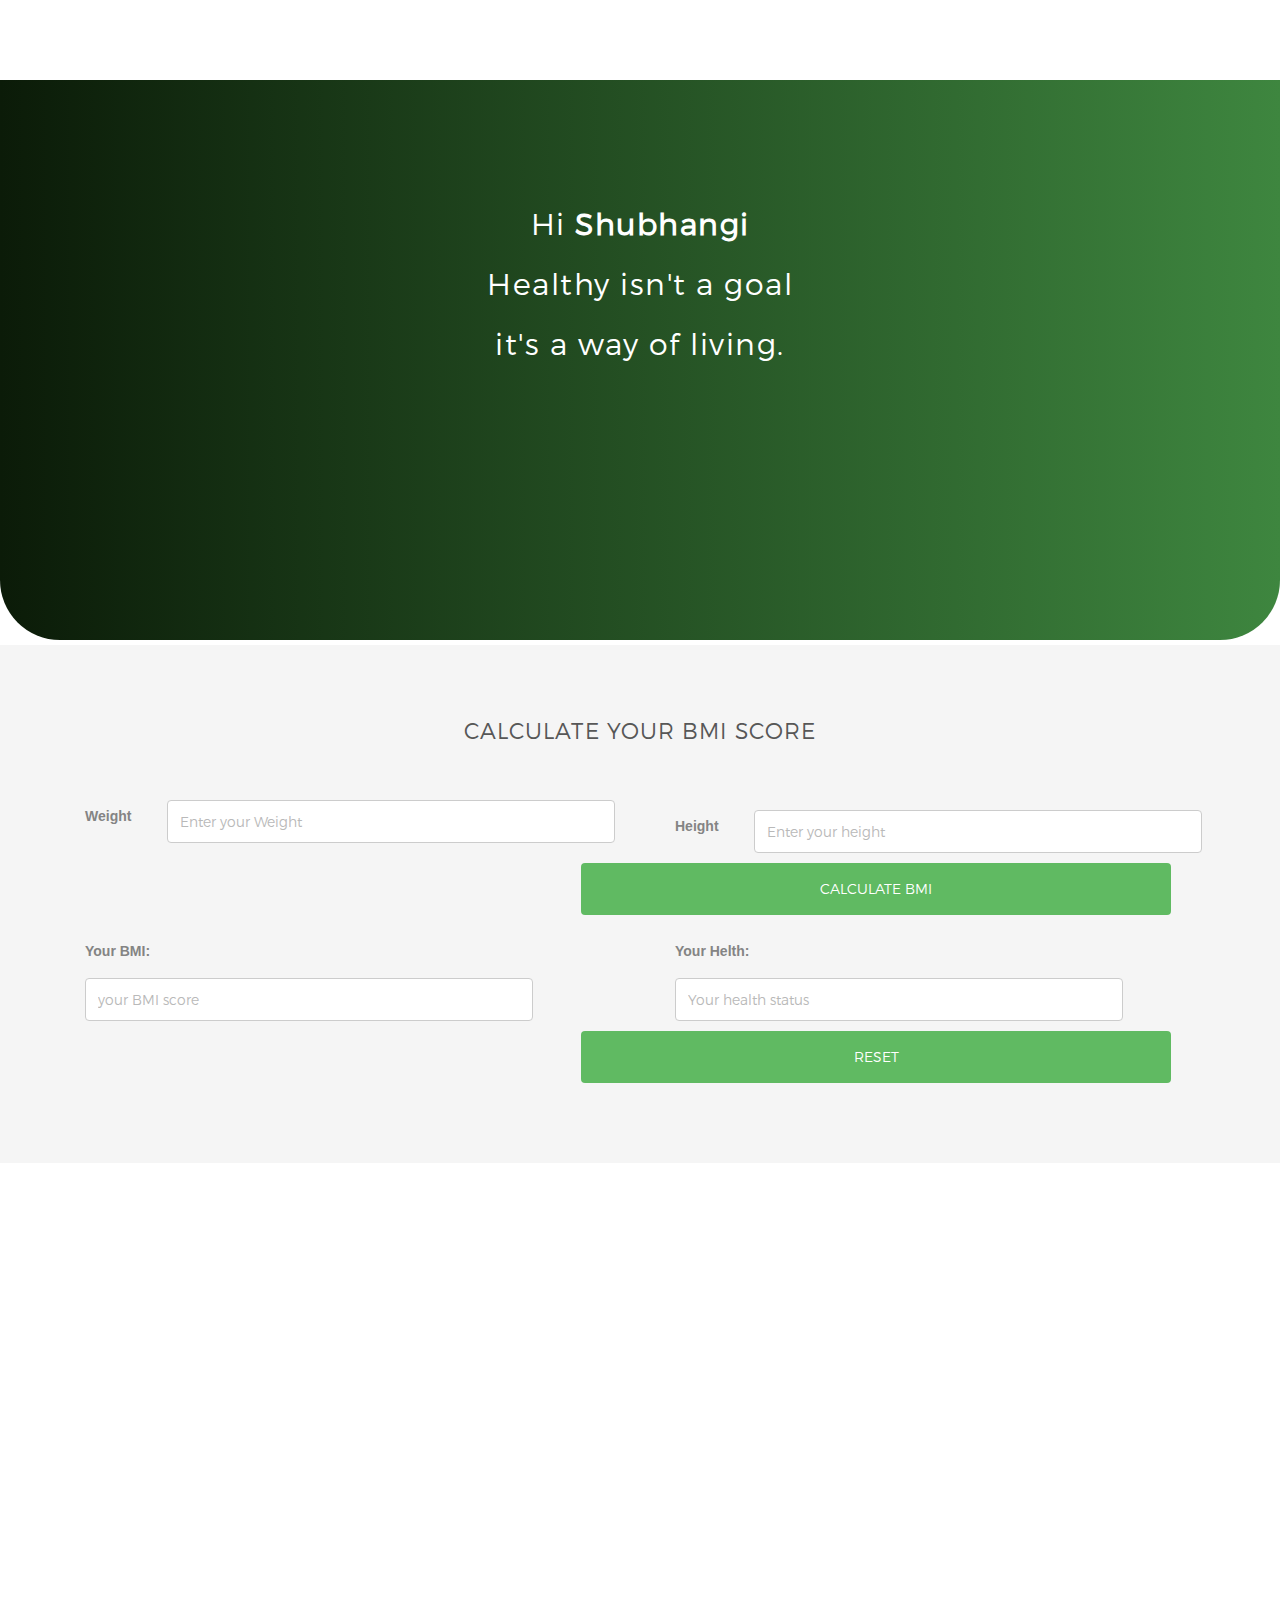
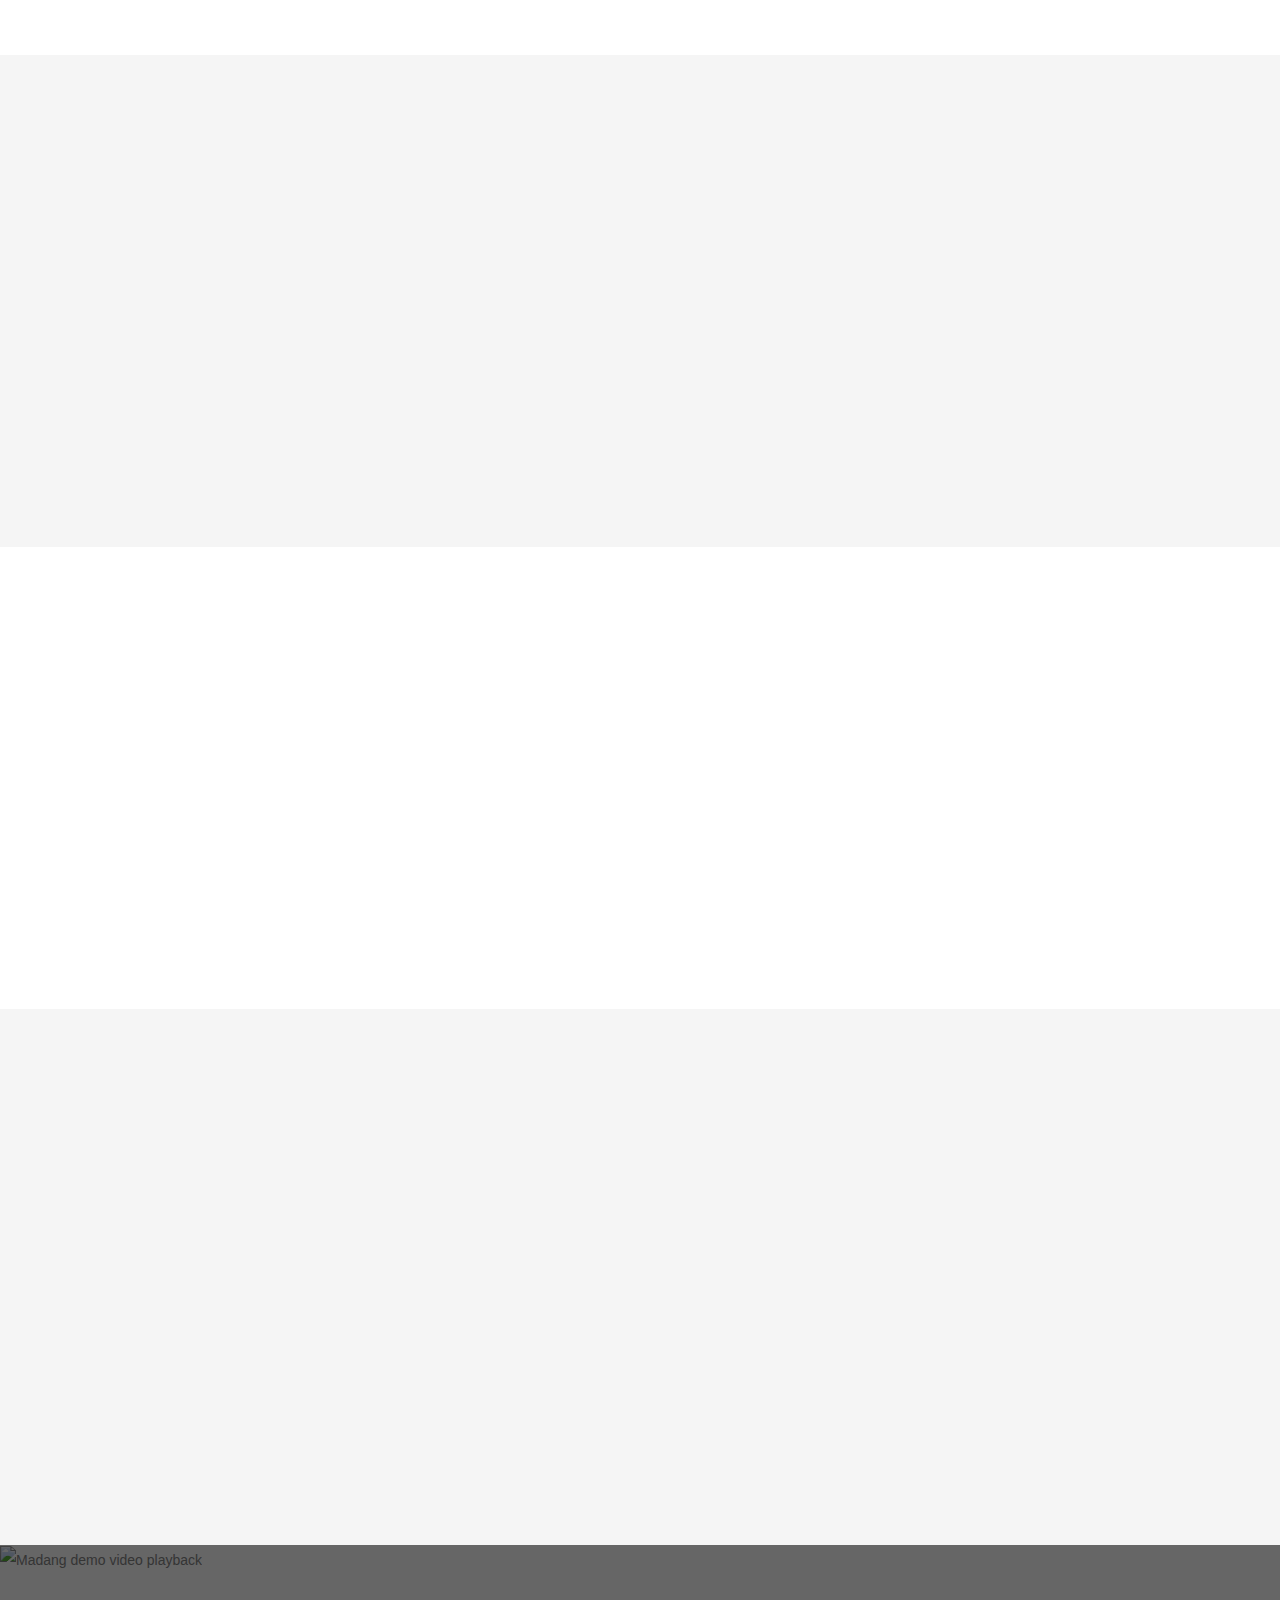
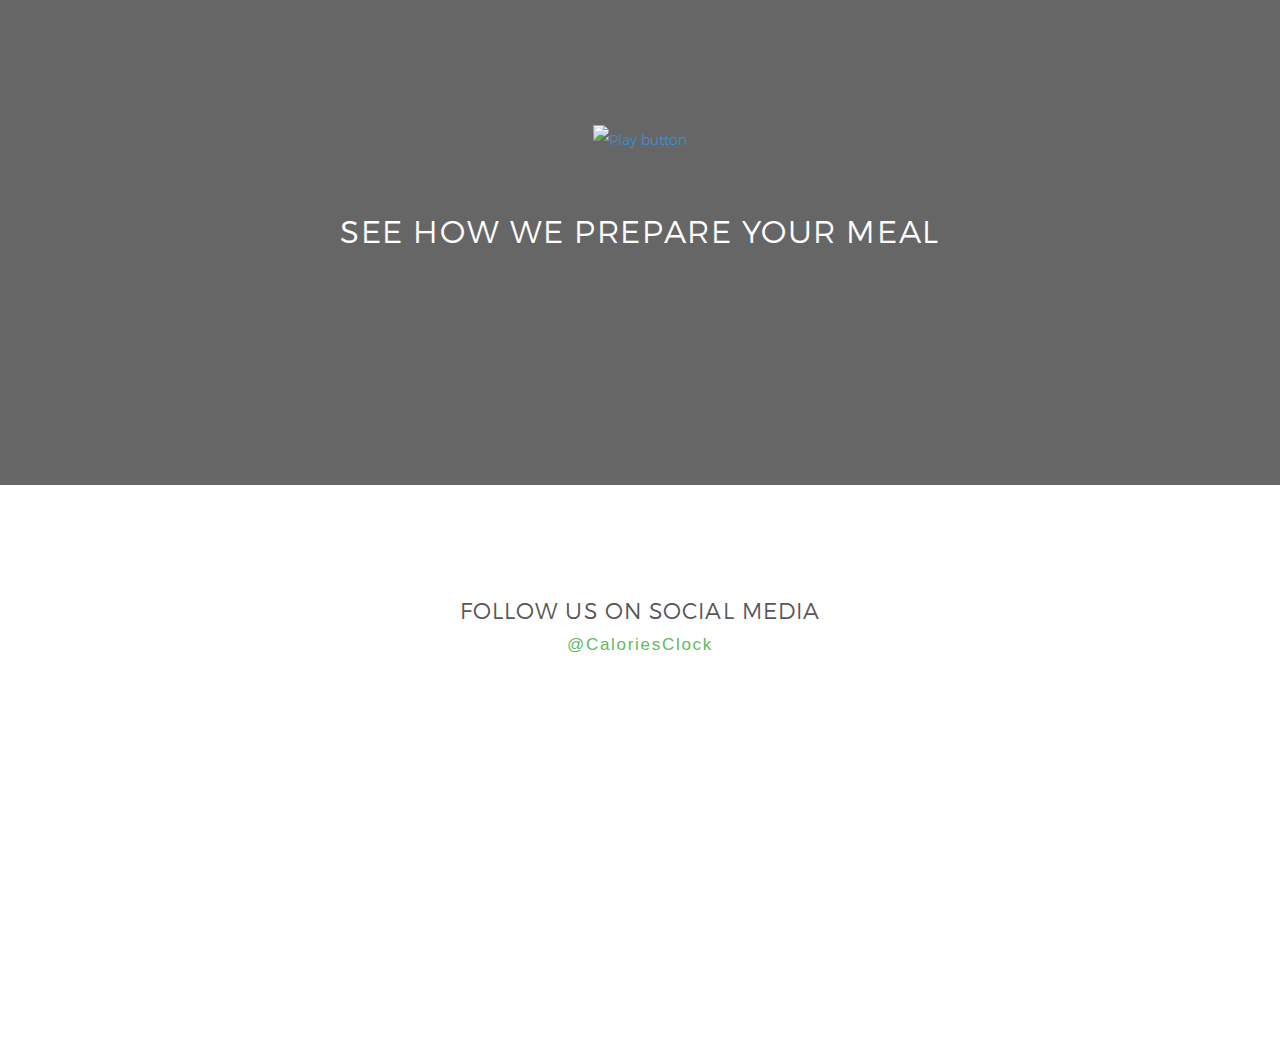
==== index.html @ c378b792 "Add files via upload" ====
<!DOCTYPE html>
<html lang="en" class="no-js">
<head>
    <meta charset="utf-8">
    <meta http-equiv="X-UA-Compatible" content="IE=edge">
    <meta name="viewport" content="width=device-width, initial-scale=1">
    <title>Calories Clock</title>
    <link href="css/bootstrap.min.css" rel="stylesheet">
    <link href="css/animate.css" rel="stylesheet">
    <link href="css/hover.css" rel="stylesheet">
    <link href="css/font-awesome.css" rel="stylesheet">
    <link href="css/jquery.bxslider.css" rel="stylesheet">
    <link href="css/owl.carousel.css" rel="stylesheet">
    <link href="css/owl.transitions.css" rel="stylesheet">
    <link rel="stylesheet" href="css/feature-carousel.css">
    <link href="css/jquery-ui-1.9.2.custom.css" rel="stylesheet">
    <link href="css/style.css" rel="stylesheet">


    <link href='https://fonts.googleapis.com/css?family=Montserrat:100,200,300,400,700' rel='stylesheet' type='text/css'>
<style>
  #grad {
  height: auto;
  width: auto;
  background-image: linear-gradient(to right, #0b1b08 , #3e863f);
}
     
     .userimage{
        height: 200px;
        width: 100%;
     }

    .sidenav {
      height: 100%;
      width: 0;
      position: fixed;
      z-index: 1;
      top: 0;
      left: 0;
      background-color: #3c763d;
      overflow-x: hidden;
      transition: 0.5s;
      padding-top: 60px;
    }

    .sidenav a {
      padding: 8px 8px 8px 32px;
      text-decoration: none;
      font-size: 25px;
      color: #818181;
      display: block;
      transition: 0.3s;
    }

    .sidenav a:hover {
      color: #f1f1f1;
    }

    .sidenav .closebtn {
      position: absolute;
      top: 0;
      right: 25px;
      font-size: 36px;
      margin-left: 50px;
    }

    #main {
      transition: margin-left .5s;
      padding: 16px;
    }

    @media screen and (max-height: 450px) {
      .sidenav {padding-top: 15px;}
      .sidenav a {font-size: 18px;}
    }
    .tab {
    overflow: hidden;
    border: 1px solid #ccc;
    background-color: #f1f1f1;
    }

    /* Style the buttons inside the tab */
    .tab button {
    background-color: inherit;
    float: left;
    border: none;
    outline: none;
    cursor: pointer;
    padding: 14px 16px;
    transition: 0.3s;
    font-size: 17px;

    }

    /* Change background color of buttons on hover */
    .tab button:hover {
    background-color: gray;
    }

    /* Create an active/current tablink class */
    .tab button.active {
    background-color: gray;
    }

    /* Style the tab content */
    .tabcontent {
    display: none;
    padding: 6px 12px;
    border: 1px solid #ccc;
    border-top: none;
    }
        * {box-sizing: border-box}
        .mySlides1, {display: none}
        img {vertical-align: middle;}

        /* Slideshow container */
        .slideshow-container {
          max-width: 1000px;
          position: relative;
          margin: auto;
        }

        /* Next & previous buttons */
        .prev, .next {
          cursor: pointer;
          position: absolute;
          top: 50%;
          width: auto;
          padding: 16px;
          margin-top: -22px;
          color: white;
          font-weight: bold;
          font-size: 18px;
          transition: 0.6s ease;
          border-radius: 0 3px 3px 0;
          user-select: none;
        }

        /* Position the "next button" to the right */
        .next {
          right: 0;
          border-radius: 3px 0 0 3px;
        }

        /* On hover, add a grey background color */
        .prev:hover, .next:hover {
          background-color: #f1f1f1;
          color: black;
        }

    input[type=text], select, textarea {
      width: 80%;
      padding: 12px;
      border: 1px solid #ccc;
      border-radius: 4px;
      resize: vertical;
      margin-left: 20px;
    }

    label {
      padding: 12px 12px 12px 0;
      display: inline-block;
      margin-left: 20px;
    }

    input[type=submit] {
      background-color: #4CAF50;
      color: white;
      padding: 12px 20px;
      border: none;
      border-radius: 4px;
      cursor: pointer;
      float: right;
      margin-left: 20px;
      margin-right: 20px;
      margin-top: 20px;
      margin-bottom: 20px;
    }

    input[type=submit]:hover {
      background-color: #45a049;
    }

    .col-15 {
      float: left;
      width: 15%;
      margin-top: 6px;
    }

    .col-30 {
      float: left;
      width: 30%;
      margin-top: 6px;
    }
    .col-75 {
      float: left;
      width: 30%;
      margin-top: 6px;
    }
    .col-25 {
      float: left;
      width: 15%;
      margin-top: 6px;
    }

    .col {
        float: left;
        width: 20%;
        margin-top: 0px;
    }
    /* Clear floats after the columns */
    .row:after {
      content: "";
      display: table;
      clear: both;
    }


    @media screen and (max-width: 600px) {
      .col-25, .col-75, input[type=submit] {
        width: 100%;
        margin-top: 20px;
      }
    }
  .open-button {
    background-color: #55555508;
    color: white;
    padding: 16px 20px;
    border: none;
    cursor: pointer;
    opacity: 0.8;
    position: fixed;
    bottom: 23px;
    right: 28px;
    width: 280px;
  }

  /* The popup chat - hidden by default */
  .chat-popup {
    display: none;
    position: fixed;
    bottom: 0;
    right: 15px;
    border: 3px solid #f1f1f1;
    z-index: 9;
  }

  /* Add styles to the form container */
  .form-container {
    max-width: 300px;
    padding: 10px;
    background-color: white;
  }

  /* Full-width textarea */
  .form-container textarea {
    width: 100%;
    padding: 15px;
    margin: 5px 0 22px 0;
    border: none;
    background: #f1f1f1;
    resize: none;
    min-height: 200px;
  }

  /* When the textarea gets focus, do something */
  .form-container textarea:focus {
    background-color: #ddd;
    outline: none;
  }

  /* Set a style for the submit/send button */
  .form-container .btn {
    background-color: #4CAF50;
    color: white;
    padding: 16px 20px;
    border: none;
    cursor: pointer;
    width: 100%;
    margin-bottom:10px;
    opacity: 0.8;
  }
  .form-container .cancel {
    background-color: red;
  }
  .form-container .btn:hover, .open-button:hover {
    opacity: 1;
  }

.centered {
  position: absolute;
  top: 45%;
  left: 50%;
  transform: translate(-50%, -50%);
}
.responsive {
  width: 100%;
  height: auto;
<style>
* {box-sizing: border-box}
.mySlides1, .mySlides2 {display: none}
img {vertical-align: middle;}

/* Slideshow container */
.slideshow-container {
  max-width: 1000px;
  position: relative;
  margin: auto;
}

/* Next & previous buttons */
.prev, .next {
  cursor: pointer;
  position: absolute;
  top: 50%;
  width: auto;
  padding: 16px;
  margin-top: -22px;
  color: white;
  font-weight: bold;
  font-size: 18px;
  transition: 0.6s ease;
  border-radius: 0 3px 3px 0;
  user-select: none;
}

/* Position the "next button" to the right */
.next {
  right: 0;
  border-radius: 3px 0 0 3px;
}

/* On hover, add a grey background color */
.prev:hover, .next:hover {
  background-color: #f1f1f1;
  color: black;
}
</style>
</head>
<body class="home-page home-version1-page">
    <div class="wrapper">
       
        <main style="margin-bottom: 20px;">
            <section class="blog-block userimage" id="grad" style="height: 560px; border-bottom-left-radius: 60px; border-bottom-right-radius: 60px; margin-bottom: 5px;">
               <div class="container">
                    <div class="top-text-header text-center wow fadeInUp">
                      <br><br>
                        <h4 class="text-lt text-sp" style="color: white; font-size: 30px;">Hi <b>Shubhangi</b> <br><br>
                          Healthy isn't a goal <br><br> it's a way  of living. <br><br>
                        </h4>

                    </div>
                </div>
            </section>
            <section class="blog-block">
               <div class="container">
                    <div class="top-text-header text-center wow fadeInUp">
                        <h4 class="text-uppercase text-lt text-sp">Calculate your BMI Score</h4>
                    </div>
                    <div class="row">
                        <form name="bmiForm">
                            <div class="col-md-12">
                                <div class="row">
                                    <div class="col-md-6">
                                        <label>Weight</label> 
                                        <input type="text" name="weight" size="10" placeholder="Enter your Weight">
                                    </div>
                                    <div class="col-md-6" style="margin-top: 10px;">
                                        <label>Height</label>
                                        <input type="text" name="height" size="10" placeholder="Enter your height">
                                    </div>
                                
                                        <input class="btn" type="button" value="Calculate BMI" onClick="calculateBmi()" style="width: 50%;margin-top: 10px;margin-bottom: 10px;float: right;margin-right: 5%;"><br />
                                </div>
                                <div class="row">
                                    <div class="col-md-6">
                                        <label>Your BMI:</label>
                                        <input type="text" name="bmi" size="10" placeholder="your BMI score" readonly>
                                    </div>
                                    <div class="col-md-6">
                                        <label>Your Helth:</label>
                                        <input type="text" name="meaning" size="25" placeholder="Your health status" readonly >
                                    </div>
                                    <input class="btn" type="reset" value="Reset" style="width: 50%;margin-top: 10px;margin-bottom: 10px;float: right;margin-right: 5%;"/>
                                </div>
                            </div>
                        </form>
                    </div>
                </div>
            </section>
            <section class="blog-block" style="background-color: inherit;">
               <div class="container">
                    <div class="top-text-header text-center wow fadeInUp">
                        <h4 class="text-uppercase text-lt text-sp" style="float: left; font-size: 12px;">Today's Workout</h4>
                    </div>
                    <div class="row">
                        <div class="col-xs-12 col-sm-4 wow fadeInLeft blog-single">
                            <div class="blog-single-wrap">
                                <figure><a href="#"><img src="images/healthy/m1.jpg" style="border-radius: 10px;"/></a></figure>
                                 <div class="blog-description">
                                    <h6 class="text-uppercase"><a href="#" class="text-lt text-sp">Short Description</a></h6>
                                </div>
                            </div>
                        </div>
                    </div>
                </div>
            </section>
            <section class="blog-block">
               <div class="container">
                    <div class="top-text-header text-center wow fadeInUp">
                        <h4 class="text-uppercase text-lt text-sp" style="float: left; font-size: 12px;">Today's Meal</h4>
                    </div>
                    <div class="container" style="position: relative; text-align: center; color: white;">
                        <div class="row">
                            <div class="col-xs-12 col-sm-4 wow fadeInLeft blog-single">
                                <div class="blog-single-wrap">
                                    <figure>
                                        <a href="#">
                                            <img src="images/healthy/m2.jpg" style="border-radius: 10px;"/>
                                                <div class="centered">
                                                    <h2 style="color: black;">Design Meals</h2>
                                                    <p style="color: #090808;">Easy eats designed by Calories Clock</p>
                                                    <input class="btn" value="Create Meal" style="width: 100%;margin-top: 10px;border-radius: 20px;" readonly />
                                                </div>
                                        </a>  
                                    </figure>
                                    <div class="blog-description">
                                        <h6 class="text-uppercase"><a href="#" class="text-lt text-sp">Short Description</a></h6>
                                    </div>
                                </div>
                            </div>
                        </div>
                    </div>
                </div>
            </section>
            <section class="blog-block" style="background-color: inherit;">
               <div class="container">
                    <div class="top-text-header text-center wow fadeInUp">
                        <h5 class="text-uppercase text-lt text-sp" style="float: left; font-size: 12px;">Menu</h5>
                    </div>
                    <div class="row">
                        <div class="col-xs-12 col-sm-4 wow fadeInLeft blog-single">
                            <div class="blog-single-wrap">
                                <figure><a href="#"><img src="images/healthy/m3.jpg" style="border-radius: 10px;"/></a></figure>
                                 <div class="blog-description">
                                    <h6 class="text-uppercase" style="float: left;"><a href="#" class="text-lt text-sp">Short Description</a></h6>
                                </div>
                            </div>
                        </div>
                    </div>
                </div>
            </section>
             <section class="blog-block">
               <div class="container">
                    <div class="top-text-header text-center wow fadeInUp">
                        <h4 class="text-uppercase text-lt text-sp" style="float: left; font-size: 14px;">Short-but-sweet Reads</h4>
                            <p>View All</p>
                    </div>
                    <div class="row">
                        <!-- blog single starts -->
                        <div class="col-xs-12 col-sm-4 wow fadeInLeft blog-single">
                            <div class="blog-single-wrap">
                                <div class="container">
                                </div>
                                <div class="slideshow-container">
                                  <div class="mySlides1">
                                    <img src="images/healthy/t1.jpg" style="width:100%">
                                    <p style="color: black;">Short Description</p>
                                    <p style="font-size: 10px;">########## <b>Read More</b></p>
                                  </div>

                                  <div class="mySlides1">
                                    <img src="images/healthy/t2.jpg" style="width:100%">
                                    <p style="color: black;">Short Description</p>
                                    <p style="font-size: 10px;">########## <b>Read More</b></p>
                                  </div>

                                  <div class="mySlides1">
                                    <img src="images/healthy/t3.jpg" style="width:100%">
                                    <p style="color: black;">Short Description</p>
                                    <p style="font-size: 10px;">########## <b>Read More</b></p>
                                  </div>
                                  <div class="mySlides1">
                                    <img src="images/healthy/t4.jpg" style="width:100%">
                                    <p style="color: black;">Short Description</p>
                                    <p style="font-size: 10px;">########## <b>Read More</b></p>
                                  </div>

                                  <div class="mySlides1">
                                    <img src="images/healthy/t5.jpg" style="width:100%">
                                    <p style="color: black;">Short Description</p>
                                    <p style="font-size: 10px;">########## <b>Read More</b></p>
                                  </div>

                                  <div class="mySlides1">
                                    <img src="images/healthy/t6.jpg" style="width:100%">
                                    <p style="color: black;">Short Description</p>
                                    <p style="font-size: 10px;">########## <b>Read More</b></p>
                                  </div>

                                  <a class="prev" onclick="plusSlides(-1, 0)">&#10094;</a>
                                  <a class="next" onclick="plusSlides(1, 0)">&#10095;</a>
                                </div>

                                
                            </div>
                        </div>
                    </div>
                </div>
            </section>
            <section class="full-width-video" style="background-color: inherit; margin-bottom: 20px;">
                <div class="video-wrap">
                    <img class="video-bg" alt="Madang demo video playback" src="images/video-bg.jpg">
                    <video id="bg-video" preload="auto" muted>
                        <source src="media/video.mp4" type="video/mp4" />
                        <source src="media/video.html" type="video/ogg" />
                        <source src="media/video-2.html" type="video/webm" />
                        Dummy Data <a href="#">link</a>
                    </video>

                    <div class="video-text text-center video-controls">
                        <a href="#" class="play-btn" id="play-btn"><img src="images/play-btn.svg" alt="Play button" /></a>
                        <h2 class="text-lt text-sp">SEE HOW WE PREPARE YOUR MEAL</h2>
                    </div>
                </div>
            </section>
            <section class="block instagram-block" style="margin-bottom: 60px;">
                <div class="container">
                    <div class="top-text-header text-center">
                        <h4 class="text-uppercase text-sp text-lt">FOLLOW US ON SOCIAL MEDIA</h4>
                        <span class="follow-at text-spx text-lt">@CaloriesClock</span>
                    </div>
                </div>
                <div class="instagram-image-row">
                    <ul>
                        <li class="wow fadeInUp"><figure><a href="#"><img src="images/instagram-img1.jpg" alt="Instagram image" /></a></figure></li>
                        <li class="wow fadeInUp"><figure><a href="#"><img src="images/instagram-img2.jpg" alt="Instagram image" /></a></figure></li>
                        <li class="wow fadeInUp"><figure><a href="#"><img src="images/instagram-img3.jpg" alt="Instagram image" /></a></figure></li>
                        <li class="wow fadeInUp"><figure><a href="#"><img src="images/instagram-img4.jpg" alt="Instagram image" /></a></figure></li>
                        <li class="wow fadeInUp"><figure><a href="#"><img src="images/instagram-img5.jpg" alt="Instagram image" /></a></figure></li>
                        <li class="wow fadeInUp"><figure><a href="#"><img src="images/instagram-img6.jpg" alt="Instagram image" /></a></figure></li>
                        <li class="wow fadeInUp"><figure><a href="#"><img src="images/instagram-img7.jpg" alt="Instagram image" /></a></figure></li>
                    </ul>
                </div>
                <div class="instagram-image-row">
                    <ul>
                        <li class="wow fadeInUp"><figure><a href="#"><img src="images/healthy/t1.jpg" alt="Instagram image" /></a></figure></li>
                        <li class="wow fadeInUp"><figure><a href="#"><img src="images/healthy/t2.jpg" alt="Instagram image" /></a></figure></li>
                        <li class="wow fadeInUp"><figure><a href="#"><img src="images/healthy/t3.jpg" alt="Instagram image" /></a></figure></li>
                        <li class="wow fadeInUp"><figure><a href="#"><img src="images/healthy/t4.jpg" alt="Instagram image" /></a></figure></li>
                        <li class="wow fadeInUp"><figure><a href="#"><img src="images/healthy/t5.jpg" alt="Instagram image" /></a></figure></li>
                        <li class="wow fadeInUp"><figure><a href="#"><img src="images/healthy/t6.jpg" alt="Instagram image" /></a></figure></li>
                        <li class="wow fadeInUp"><figure><a href="#"><img src="images/instagram-img5.jpg" alt="Instagram image" /></a></figure></li>
                    </ul>
                </div>
            </section>
            
        </main> 
    </div>
    
    <script src="js/jquery-3.1.1.min.js"></script>
    <script src="js/jquery-ui-1.9.2.custom.js"></script>
    <script src="js/modernizr.js"></script>
    <script src="js/bootstrap.min.js"></script>
    <script src="js/wow.min.js"></script>
    <script src="js/Headroom.js"></script>
    <script src="js/jquery.parallax-1.1.3.js"></script>
    <script src="js/jquery.featureCarousel.js"></script>
    <script src="js/jquery.bxslider.js"></script>
    <script src="js/owl.carousel.js"></script>    
    <script src="js/jquery.waypoints.js"></script>
    <script src="js/jquery.counterup.js"></script>
    <script src="js/main.js"></script>

    <script>
        function openNav() {
          document.getElementById("mySidenav").style.width = "250px";
          document.getElementById("main").style.marginLeft = "250px";
        }

        function closeNav() {
          document.getElementById("mySidenav").style.width = "0";
          document.getElementById("main").style.marginLeft= "0";
        }
    </script>
    <script>
        window.onscroll = function() {myFunction()};

        var navbar = document.getElementById("navbar");

        var sticky = navbar.offsetTop;

        function myFunction() {
          if (window.pageYOffset >= sticky) {
            navbar.classList.add("sticky")
          } else {
            navbar.classList.remove("sticky");
          }
        }
    </script>
    <script>
        function formOpen() {
          document.getElementById("myChat").style.display = "block";
        }

        function formClose() {
          document.getElementById("myChat").style.display = "none";
        }
    </script>
    <script>
        var d = new Date();
        document.getElementById("Adate").innerHTML = d.toDateString();
    </script>
    <script>
        var slideIndex = [1,1];
        var slideId = ["mySlides1", "mySlides2"]
        showSlides(1, 0);
        showSlides(1, 1);

        function plusSlides(n, no) {
          showSlides(slideIndex[no] += n, no);
        }

        function showSlides(n, no) {
          var i;
          var x = document.getElementsByClassName(slideId[no]);
          if (n > x.length) {slideIndex[no] = 1}    
          if (n < 1) {slideIndex[no] = x.length}
          for (i = 0; i < x.length; i++) {
             x[i].style.display = "none";  
          }
          x[slideIndex[no]-1].style.display = "block";  
        }
    </script>
    <script language="JavaScript">
    
        function calculateBmi() {
        var weight = document.bmiForm.weight.value
        var height = document.bmiForm.height.value
        if(weight > 0 && height > 0){   
        var finalBmi = weight/(height/100*height/100)
        document.bmiForm.bmi.value = finalBmi
        if(finalBmi < 18.5){
        document.bmiForm.meaning.value = "That you are too thin."
        }
        if(finalBmi > 18.5 && finalBmi < 25){
        document.bmiForm.meaning.value = "That you are healthy."
        }
        if(finalBmi > 25){
        document.bmiForm.meaning.value = "That you have overweight."
        }
        }
        else{
        alert("Please Fill in everything correctly")
        }
        }
    </script>
</body>
</html>
---- css/feature-carousel.css ----
/********************
 * FEATURE CAROUSEL *
 ********************/
.carousel-container {
  position:relative;
  width:960px;
}
#carousel {
  height:280px;
  width:960px;
  background-color:#CCC;
  position:relative;
  margin-bottom:0.5em;
  font-size:12px;
  font-family: Arial;
}
.carousel-image {
  border:0;
  display:block;
}
.carousel-feature {
  position:absolute;
  top:-1000px;
  left:-1000px;
  border:2px solid #5d5d5d;
  cursor:pointer;
}
.carousel-feature .carousel-caption {
  position:absolute;
  bottom:0;
  width:100%;
  background-color:#000;
}
.carousel-feature .carousel-caption p {
  margin:0;
  padding:5px;
  font-weight:bold;
  font-size:12px;
  color:white;
}
.tracker-summation-container {
  position:absolute;
  color:white;
  right:48px;
  top:230px;
  padding:3px;
  margin:3px;
  background-color:#000;
}
.tracker-individual-container {
  position:absolute;
  color:white;
  right:48px;
  top:210px;
  padding:0;
  margin:0;
}
.tracker-individual-container li {
  list-style:none;
}
.tracker-individual-container .tracker-individual-blip {
  margin:0 3px;
  padding:0 3px;
  color:white;
  text-align:center;
  background-color:#DDD;
}
.tracker-individual-container .tracker-individual-blip-selected {
  color:white;
  font-weight:bold;
  background-color:#000;
}
#carousel-left {
  position:absolute;
  bottom:33px;
  left:220px;
  cursor:pointer;
}
#carousel-right {
  position:absolute;
  bottom:33px;
  right:220px;
  cursor:pointer;
}
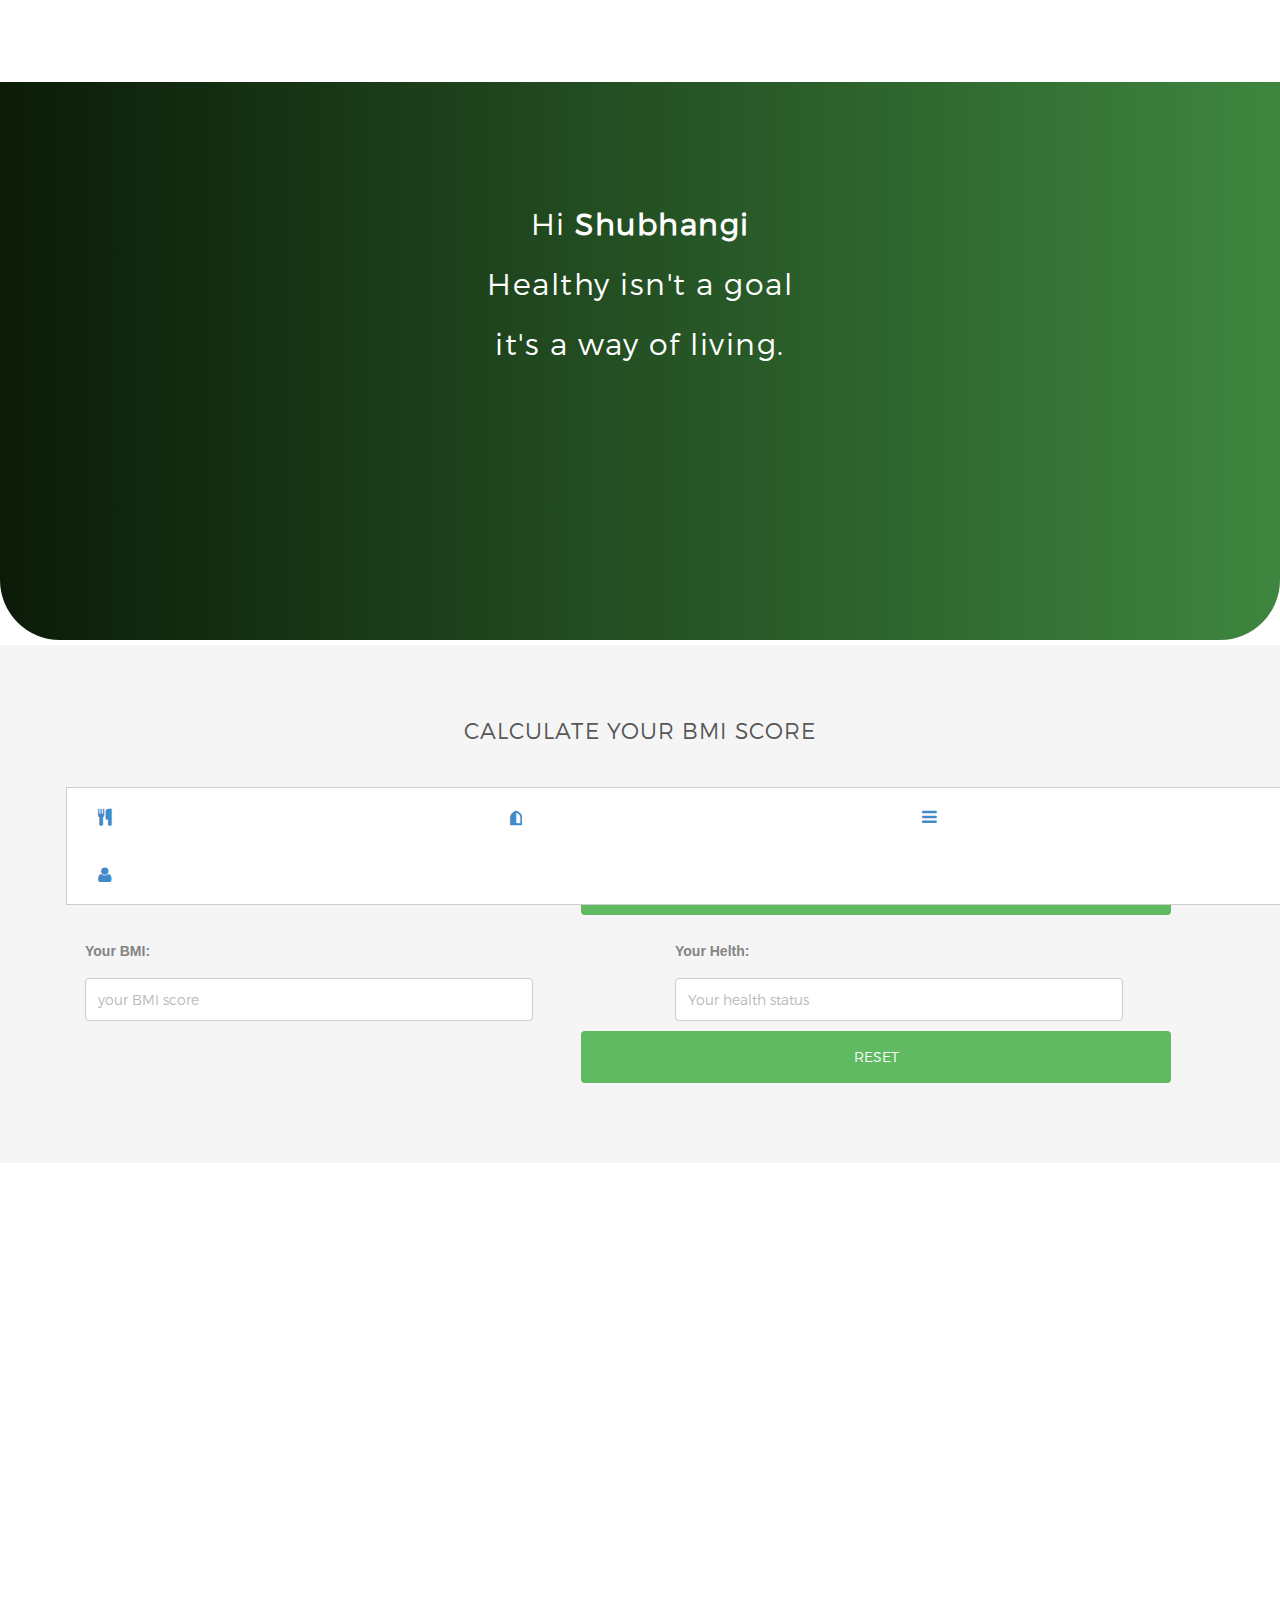
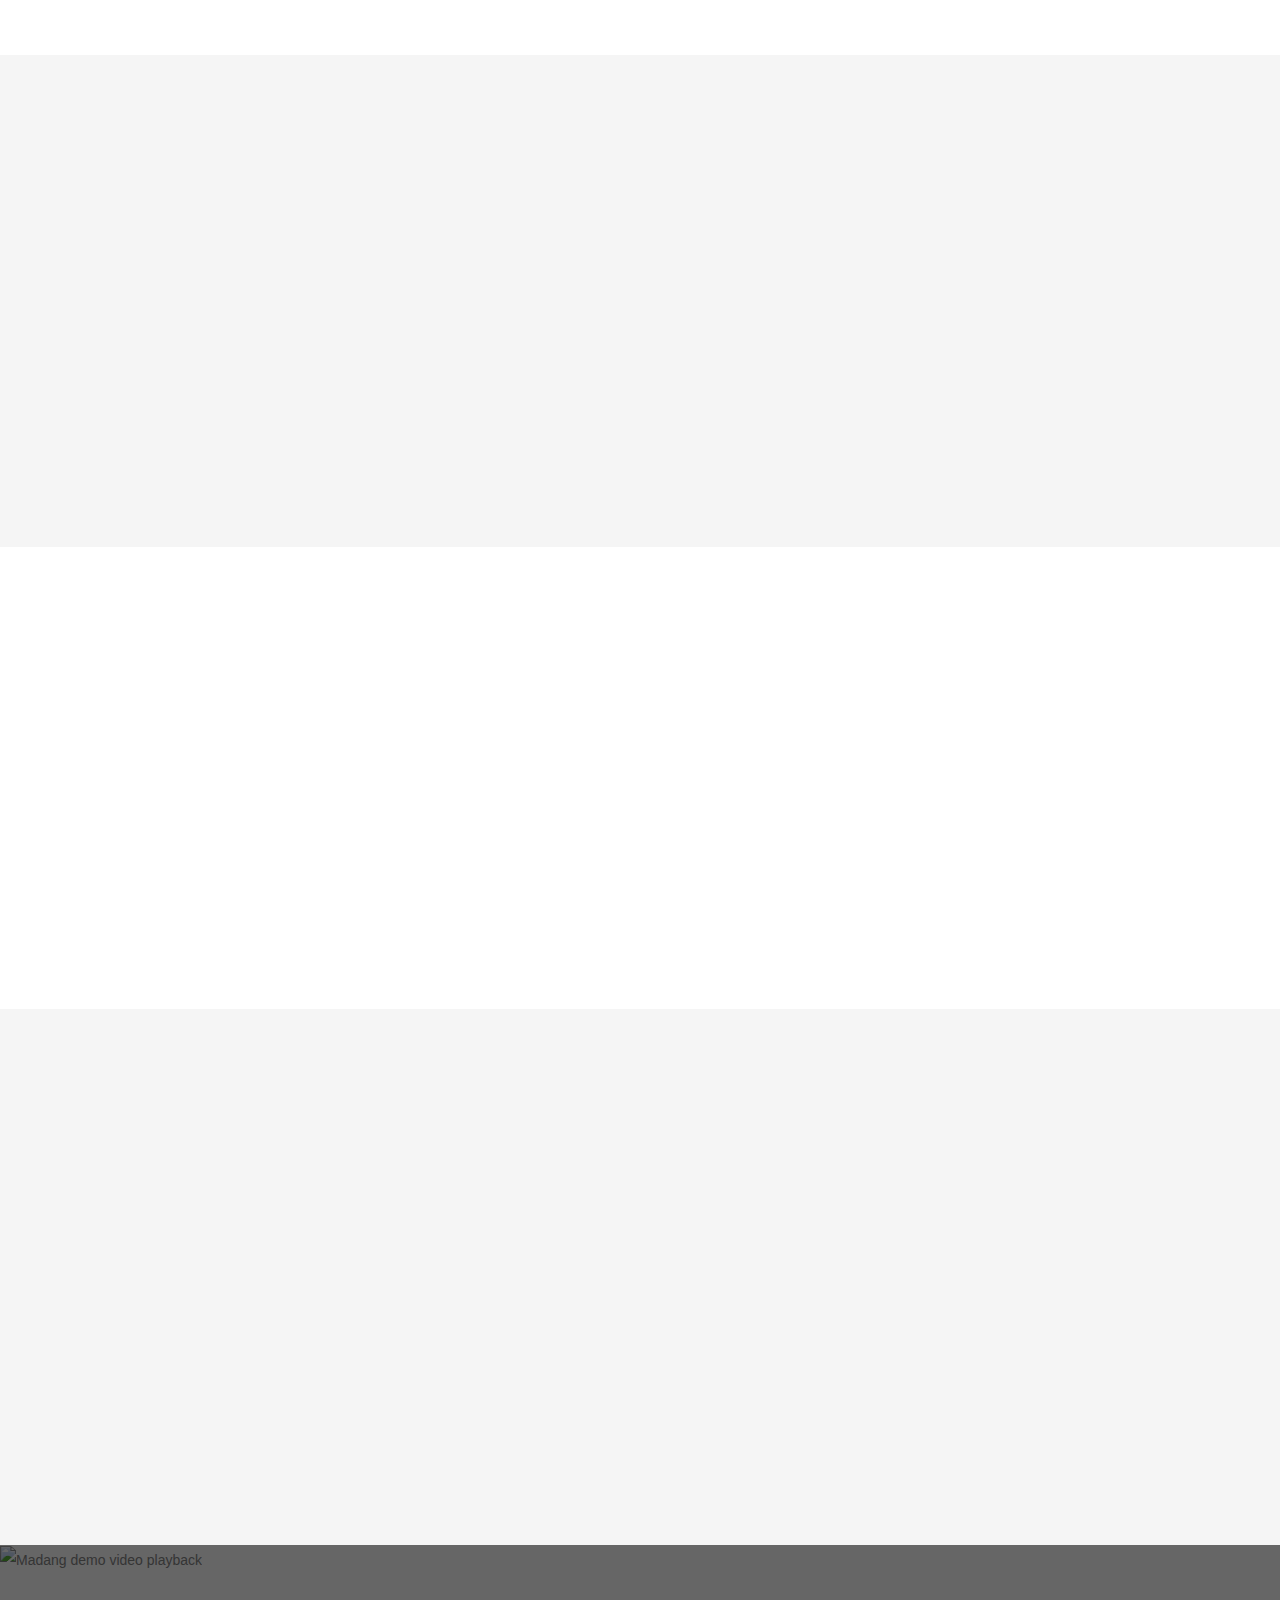
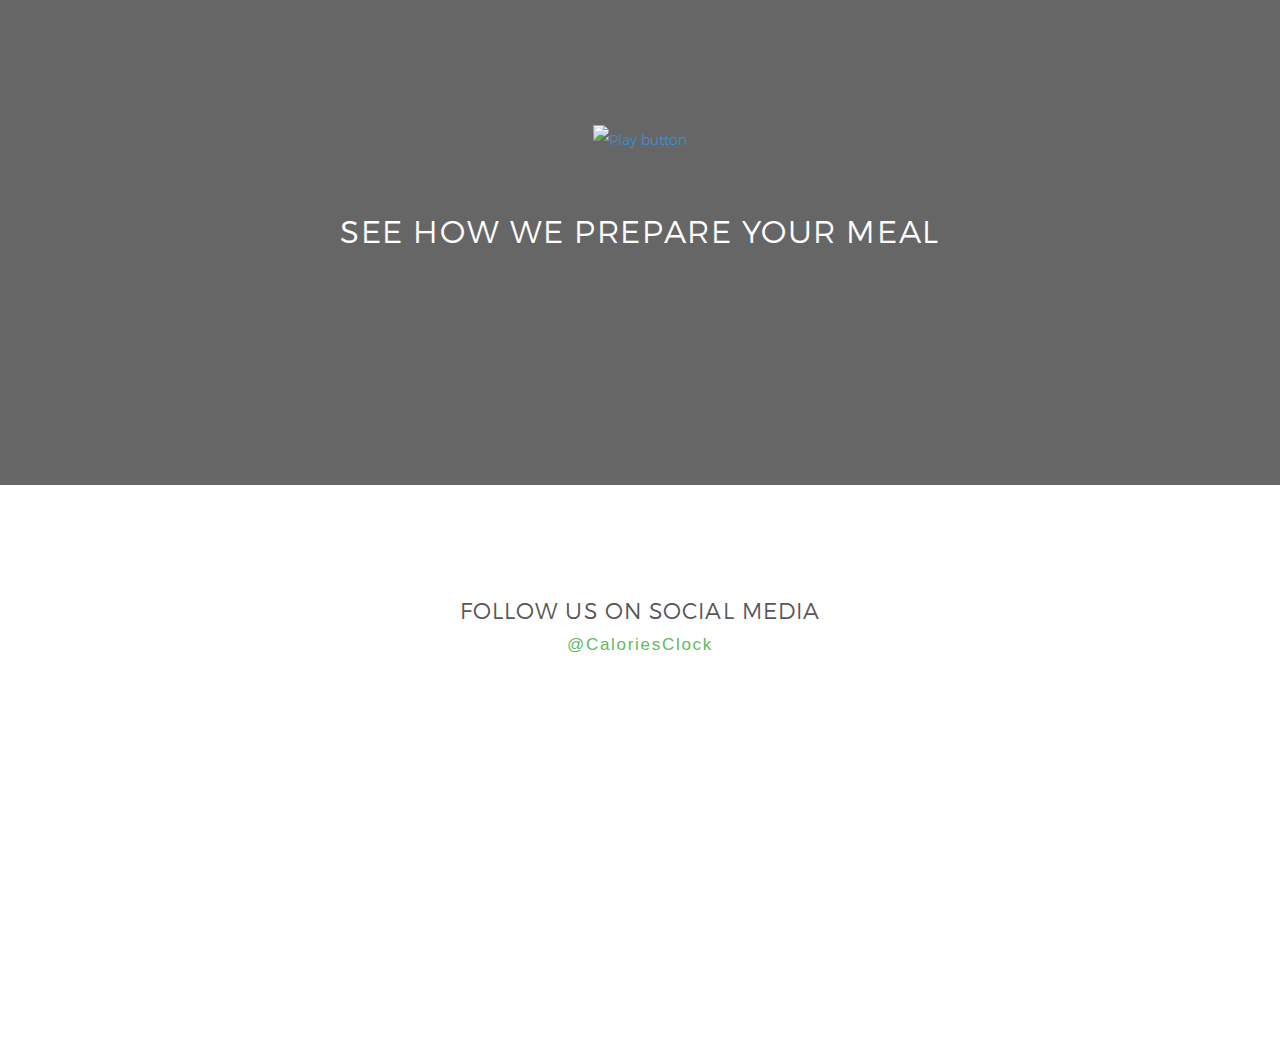
==== commit 2890cba9: "Update index.html" ====
--- a/index.html
+++ b/index.html
@@ -205,7 +205,7 @@
 
     .col {
         float: left;
-        width: 20%;
+        width: 33%;
         margin-top: 0px;
     }
     /* Clear floats after the columns */
@@ -339,7 +339,33 @@
 </head>
 <body class="home-page home-version1-page">
     <div class="wrapper">
-       
+       <header>
+            <div class="container">
+                <div class="row">
+                    <div class="col-xs-12 col-sm-7 menu-block">
+                        <nav class="navbar navbar-default">
+                            <div class="tab" style="background-color: #3c763d91; position: fixed; bottom: -5px; width: 100%;background: white;">
+                                <div class="col-md-12">
+                                     <div class="col">
+                                        <button class="tablinks"><a href="a.html"><i class="fa fa-cutlery" aria-hidden="true"></i></a></button>
+                                      </div>
+                                      <div class="col">
+                                         <button class="tablinks"><a href="a.html"><i class="fa fa-shield fa-flip-vertical" aria-hidden="true"></i></a></button>
+                                      </div>
+                                      <div class="col">
+                                         <button class="tablinks"><a href="a.html"><i class="fa fa-bars" aria-hidden="true"></i></a></button>
+                                       </div>
+                                       <div class="col">
+                                         <button class="tablinks"><a href="a.html"><i class="fa fa-user" aria-hidden="true"></i></a></button>
+                                       </div>
+                                   </div>
+                            </div>
+                        </nav>
+                    </div>
+                         
+                </div>
+            </div>
+        </header>
         <main style="margin-bottom: 20px;">
             <section class="blog-block userimage" id="grad" style="height: 560px; border-bottom-left-radius: 60px; border-bottom-right-radius: 60px; margin-bottom: 5px;">
                <div class="container">
@@ -656,4 +682,4 @@
         }
     </script>
 </body>
-</html>+</html>
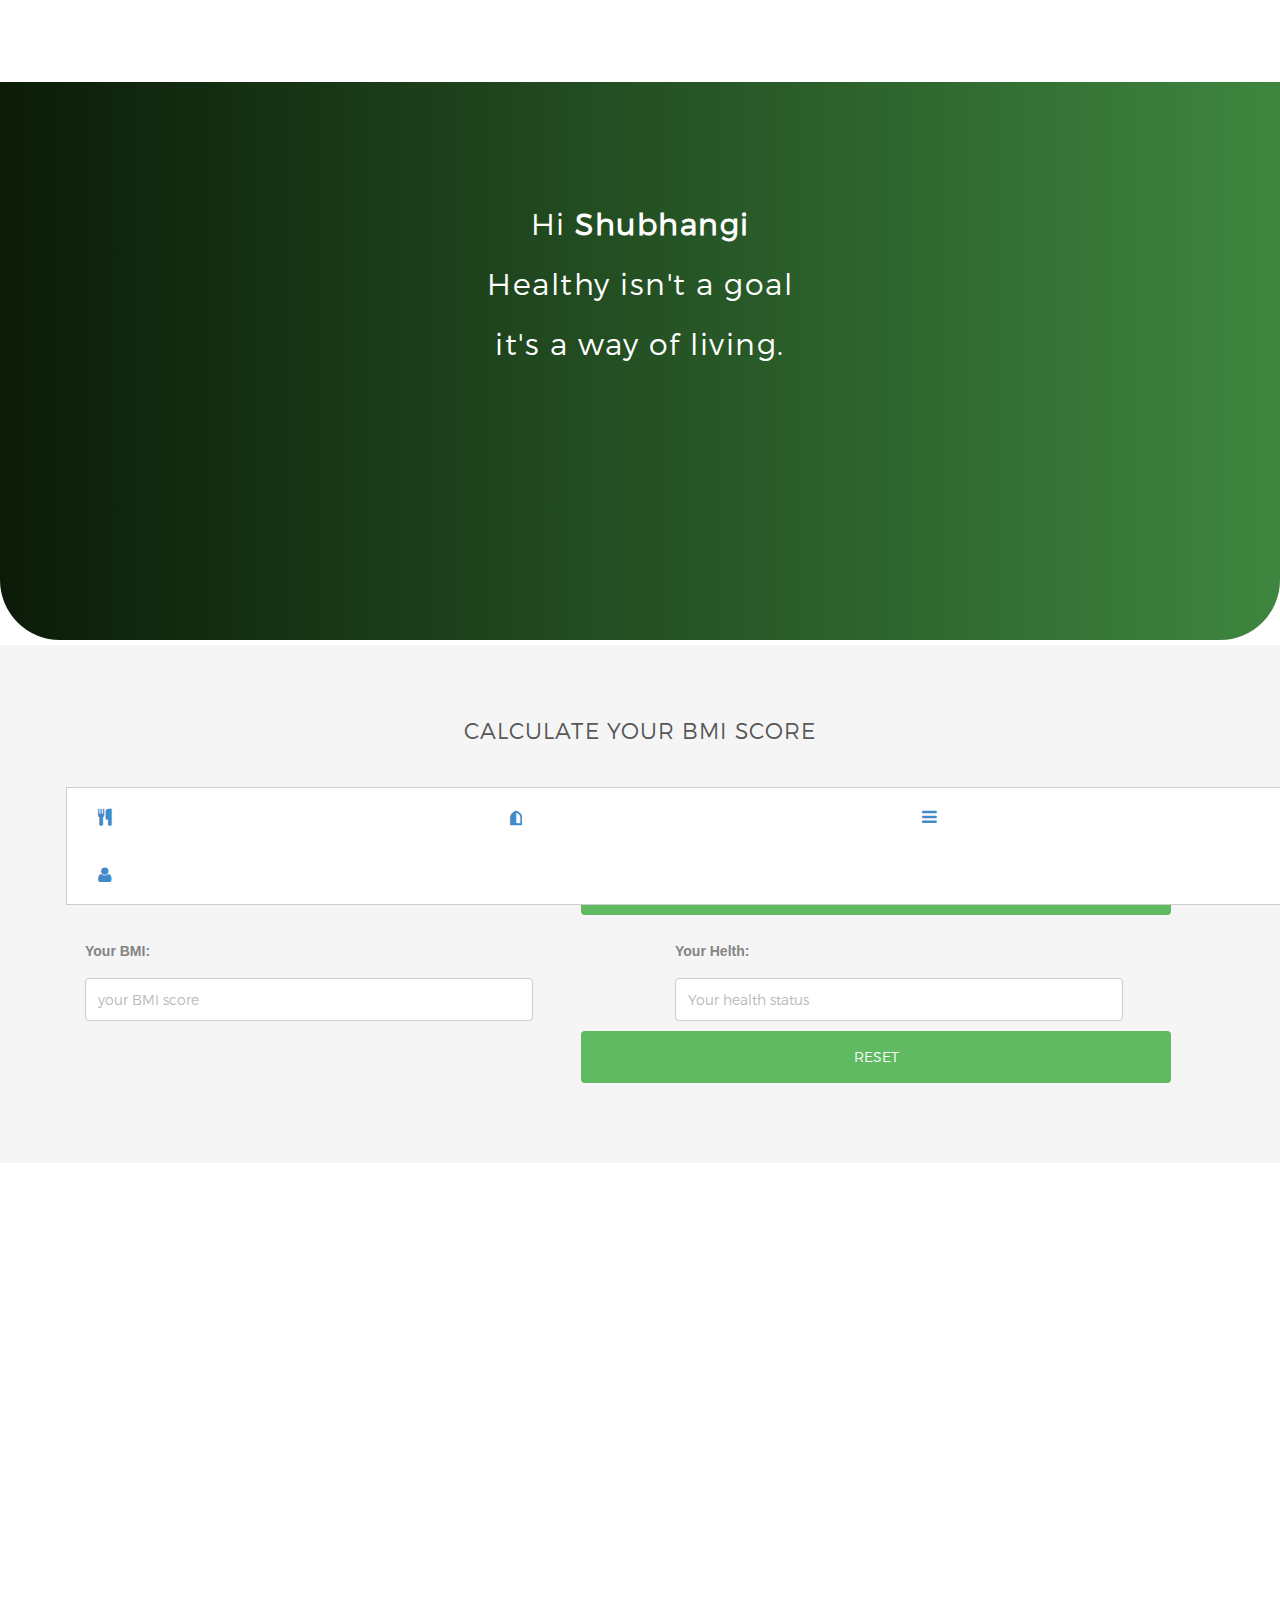
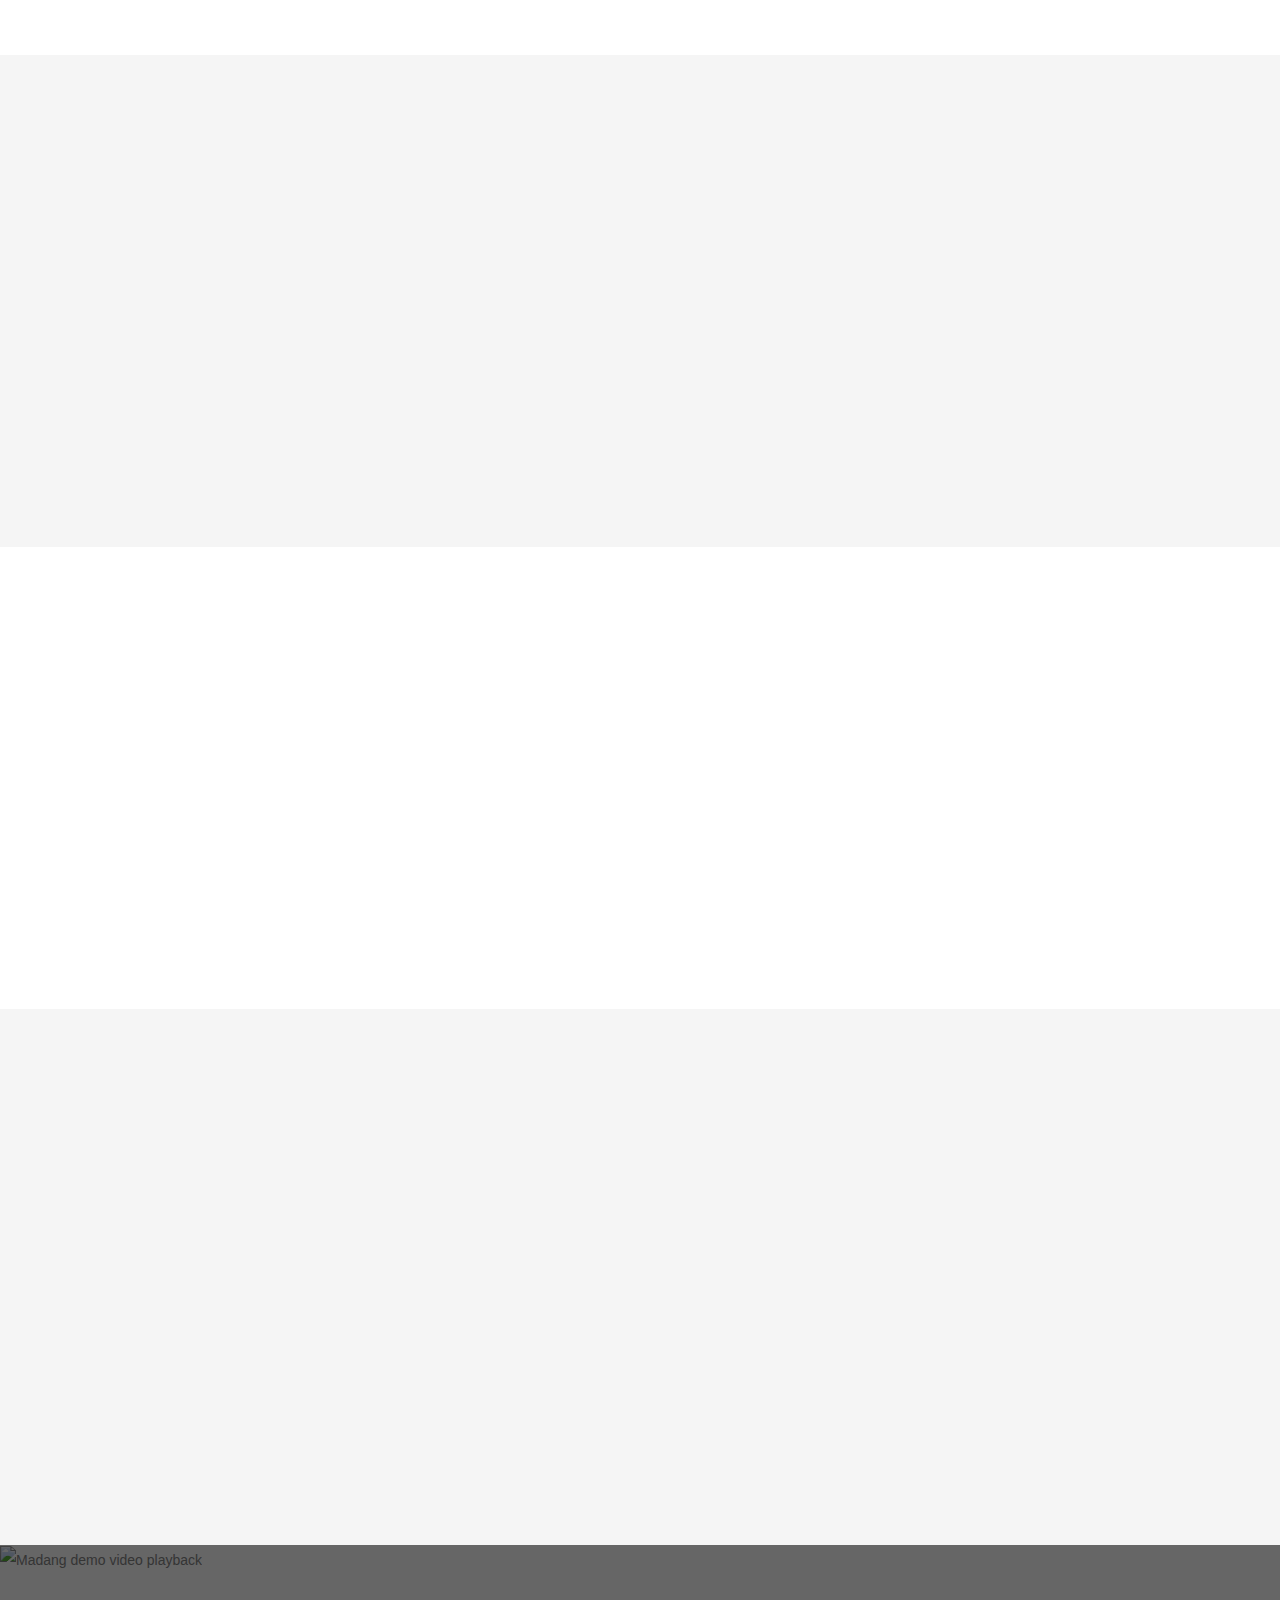
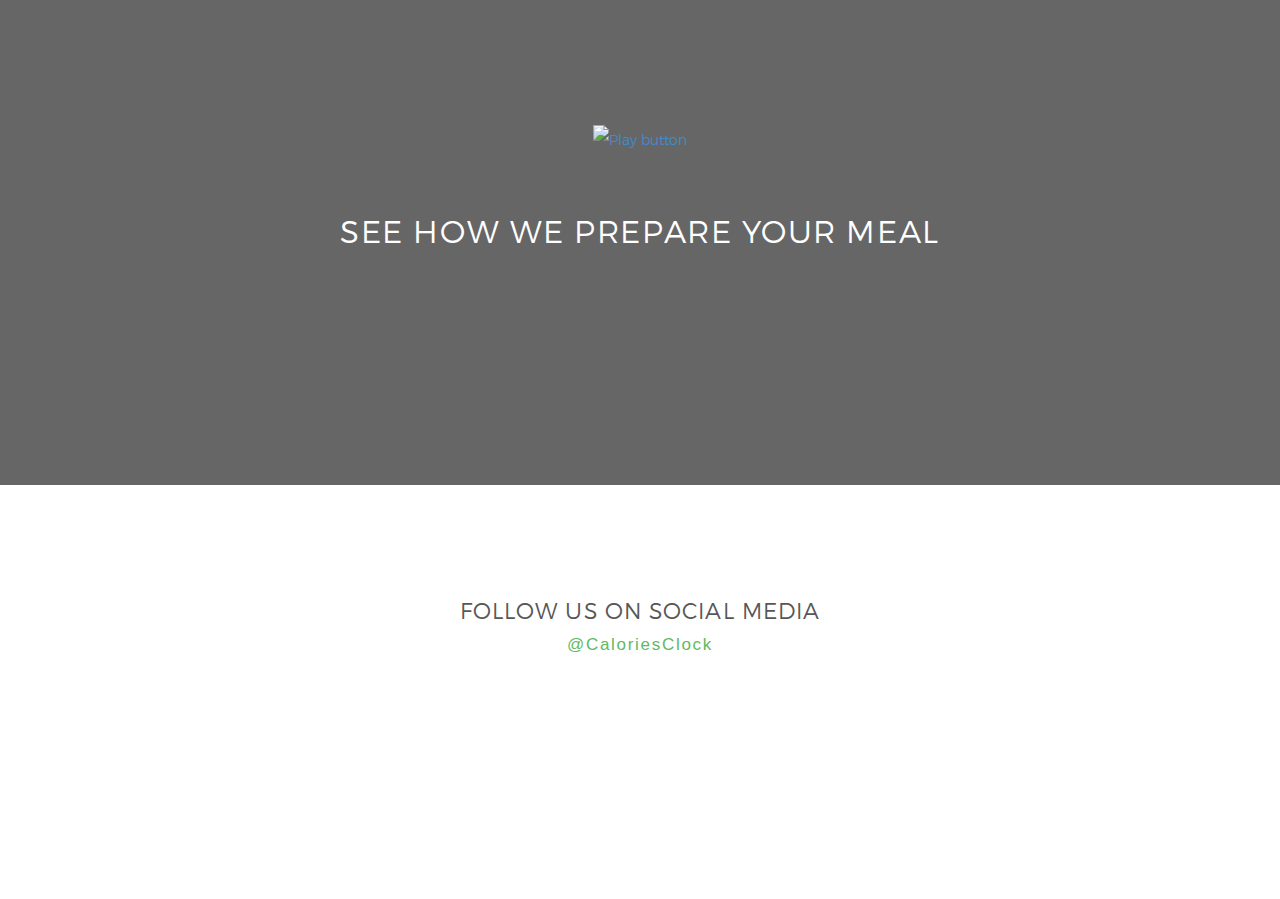
==== commit 4f850c37: "Update index.html" ====
--- a/index.html
+++ b/index.html
@@ -559,24 +559,13 @@
                 </div>
                 <div class="instagram-image-row">
                     <ul>
-                        <li class="wow fadeInUp"><figure><a href="#"><img src="images/instagram-img1.jpg" alt="Instagram image" /></a></figure></li>
-                        <li class="wow fadeInUp"><figure><a href="#"><img src="images/instagram-img2.jpg" alt="Instagram image" /></a></figure></li>
-                        <li class="wow fadeInUp"><figure><a href="#"><img src="images/instagram-img3.jpg" alt="Instagram image" /></a></figure></li>
-                        <li class="wow fadeInUp"><figure><a href="#"><img src="images/instagram-img4.jpg" alt="Instagram image" /></a></figure></li>
-                        <li class="wow fadeInUp"><figure><a href="#"><img src="images/instagram-img5.jpg" alt="Instagram image" /></a></figure></li>
-                        <li class="wow fadeInUp"><figure><a href="#"><img src="images/instagram-img6.jpg" alt="Instagram image" /></a></figure></li>
-                        <li class="wow fadeInUp"><figure><a href="#"><img src="images/instagram-img7.jpg" alt="Instagram image" /></a></figure></li>
-                    </ul>
-                </div>
-                <div class="instagram-image-row">
-                    <ul>
-                        <li class="wow fadeInUp"><figure><a href="#"><img src="images/healthy/t1.jpg" alt="Instagram image" /></a></figure></li>
-                        <li class="wow fadeInUp"><figure><a href="#"><img src="images/healthy/t2.jpg" alt="Instagram image" /></a></figure></li>
-                        <li class="wow fadeInUp"><figure><a href="#"><img src="images/healthy/t3.jpg" alt="Instagram image" /></a></figure></li>
-                        <li class="wow fadeInUp"><figure><a href="#"><img src="images/healthy/t4.jpg" alt="Instagram image" /></a></figure></li>
-                        <li class="wow fadeInUp"><figure><a href="#"><img src="images/healthy/t5.jpg" alt="Instagram image" /></a></figure></li>
-                        <li class="wow fadeInUp"><figure><a href="#"><img src="images/healthy/t6.jpg" alt="Instagram image" /></a></figure></li>
-                        <li class="wow fadeInUp"><figure><a href="#"><img src="images/instagram-img5.jpg" alt="Instagram image" /></a></figure></li>
+                        <li class="wow fadeInUp"><figure><a href="#"><img src="images/healthy/1.jpg" /></a></figure></li>
+                        <li class="wow fadeInUp"><figure><a href="#"><img src="images/healthy/1.jpg" /></a></figure></li>
+                        <li class="wow fadeInUp"><figure><a href="#"><img src="images/healthy/1.jpg" /></a></figure></li>
+                        <li class="wow fadeInUp"><figure><a href="#"><img src="images/healthy/1.jpg" /></a></figure></li>
+                        <li class="wow fadeInUp"><figure><a href="#"><img src="images/healthy/1.jpg" /></a></figure></li>
+                        <li class="wow fadeInUp"><figure><a href="#"><img src="images/healthy/1.jpg" /></a></figure></li>
+                        <li class="wow fadeInUp"><figure><a href="#"><img src="images/healthy/1.jpg" /></a></figure></li>
                     </ul>
                 </div>
             </section>
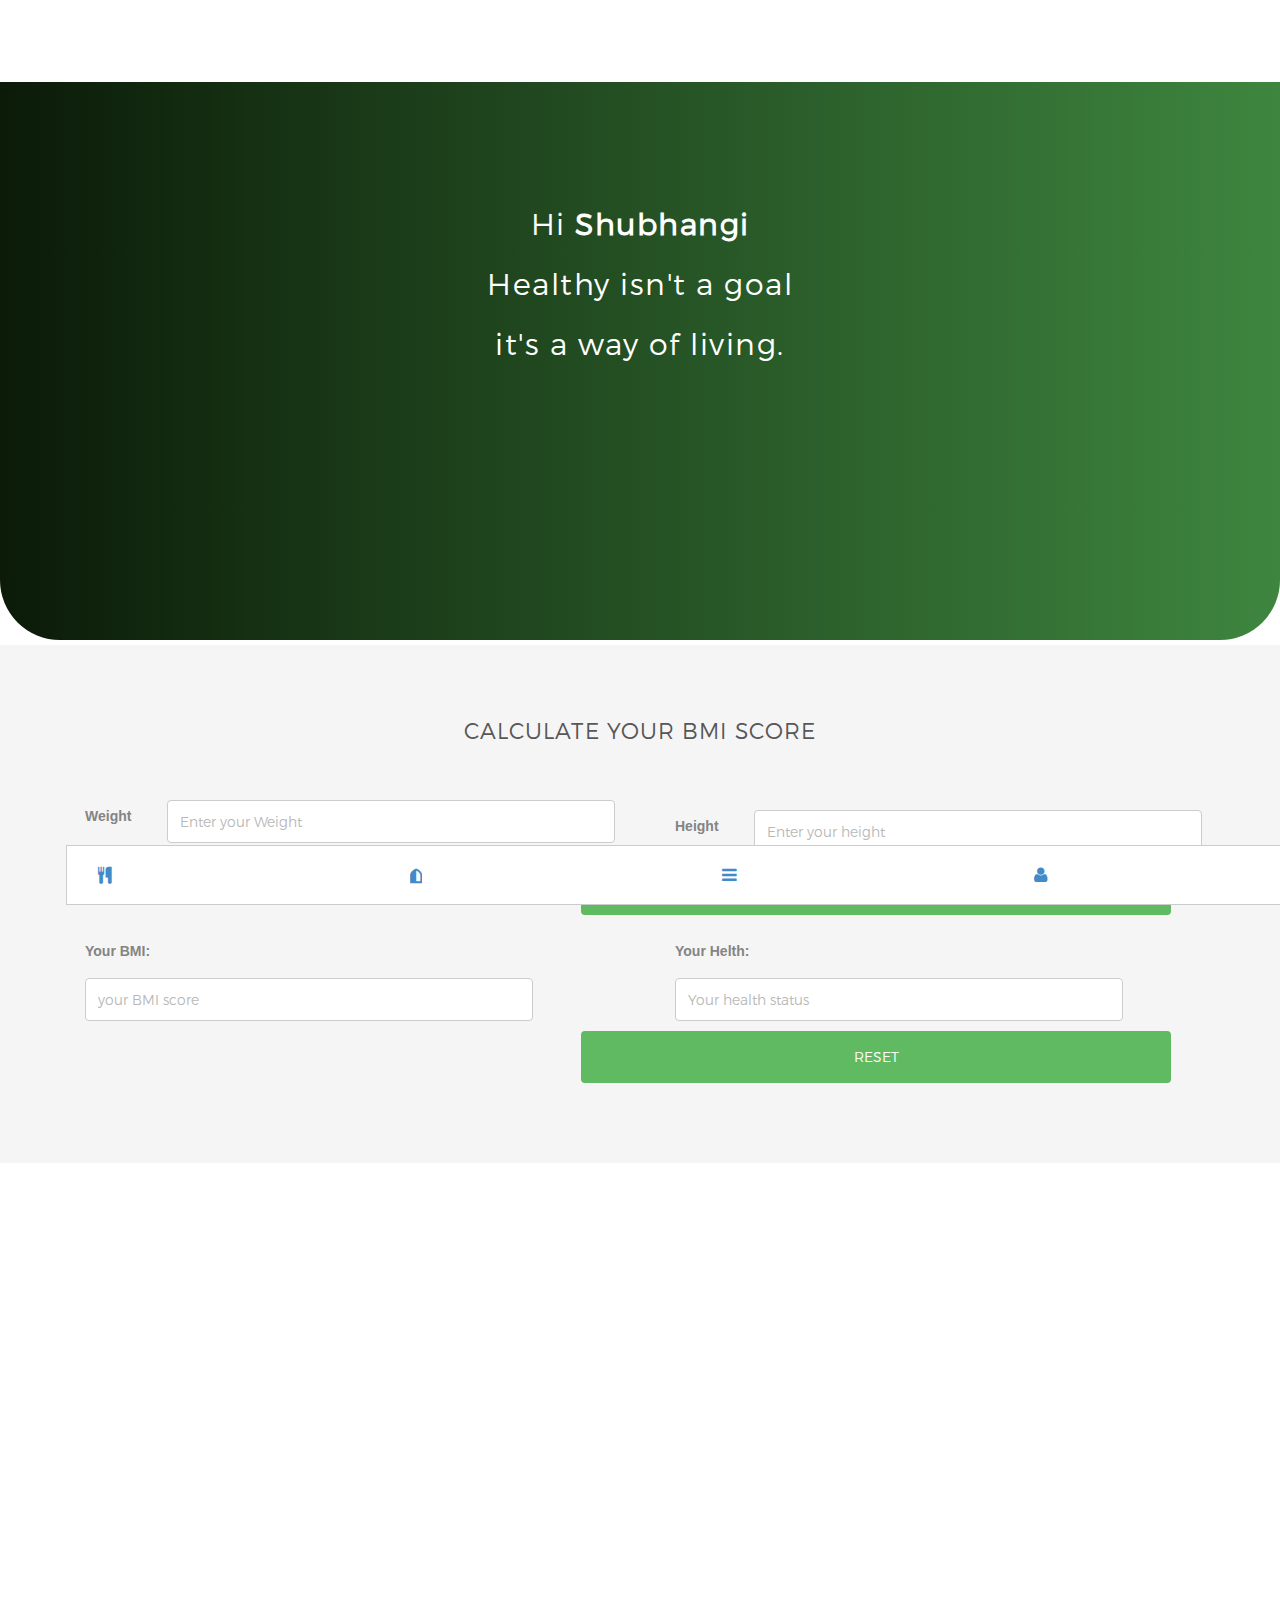
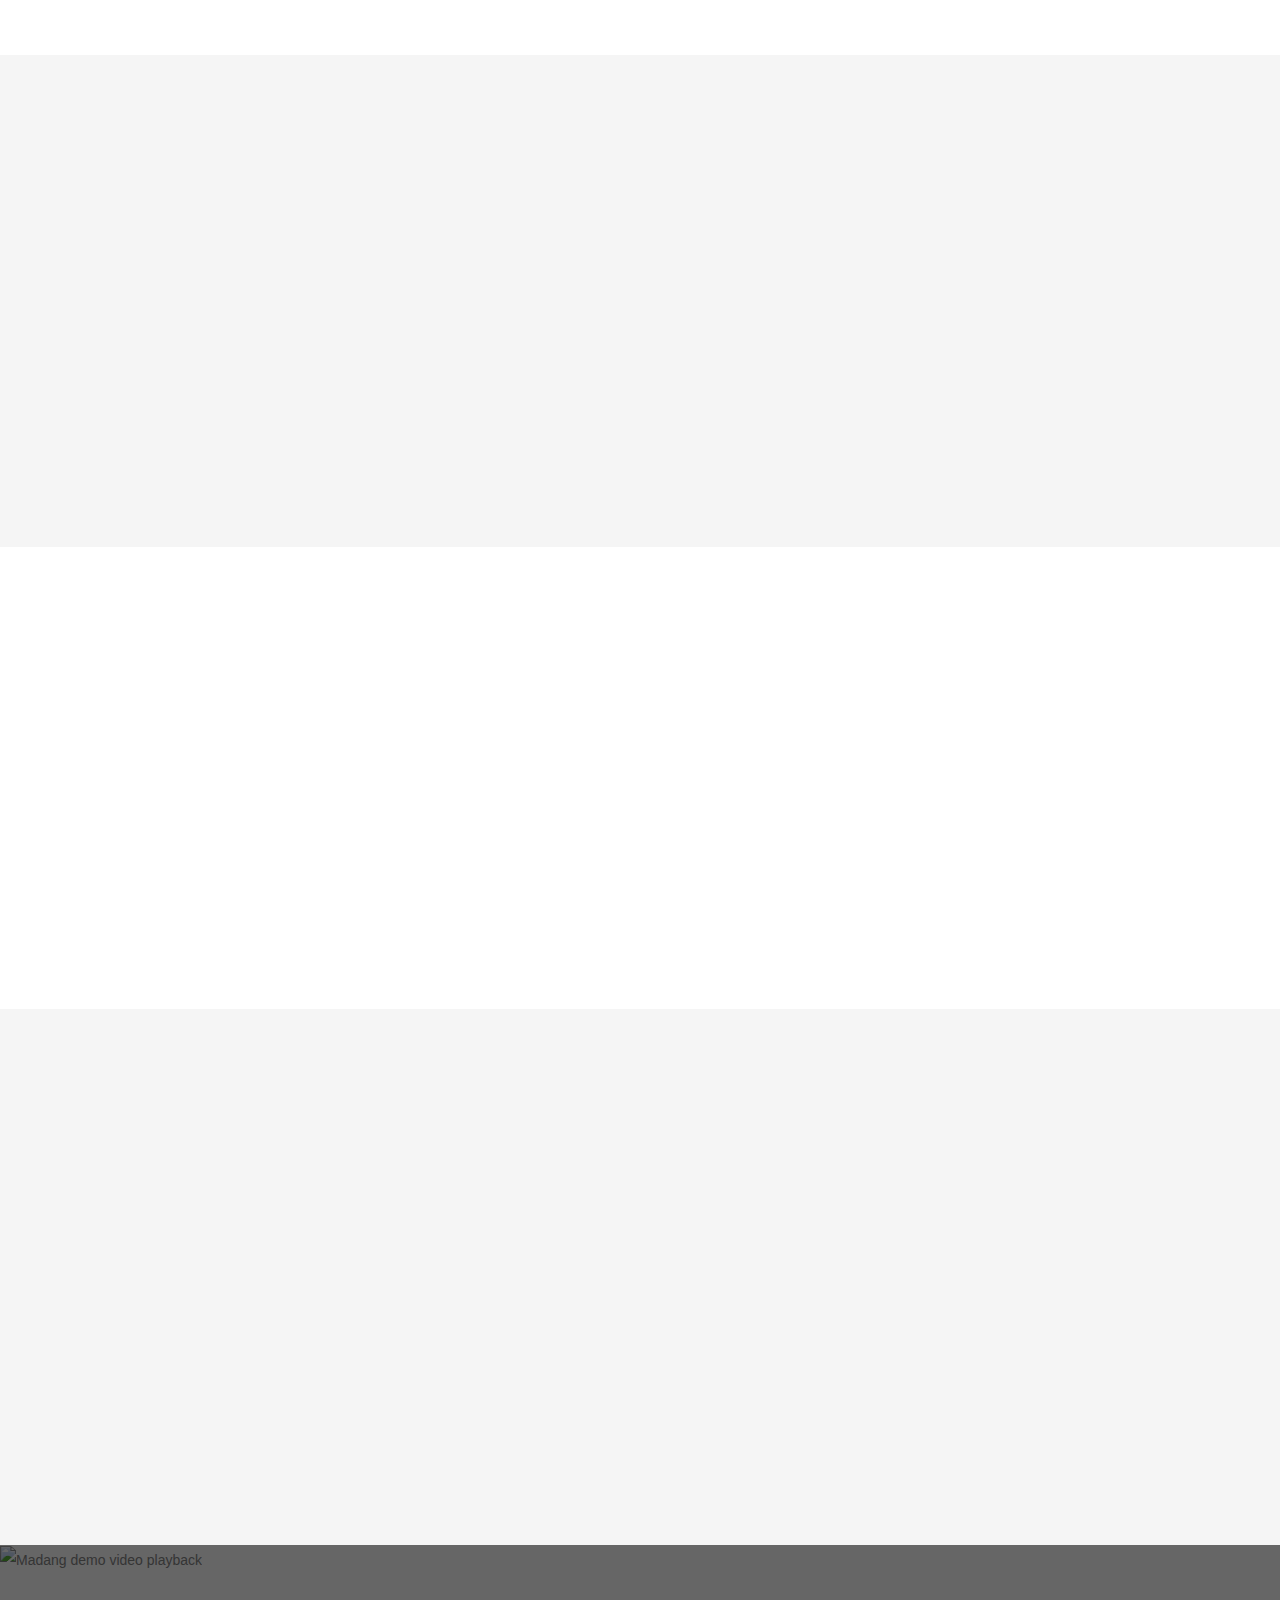
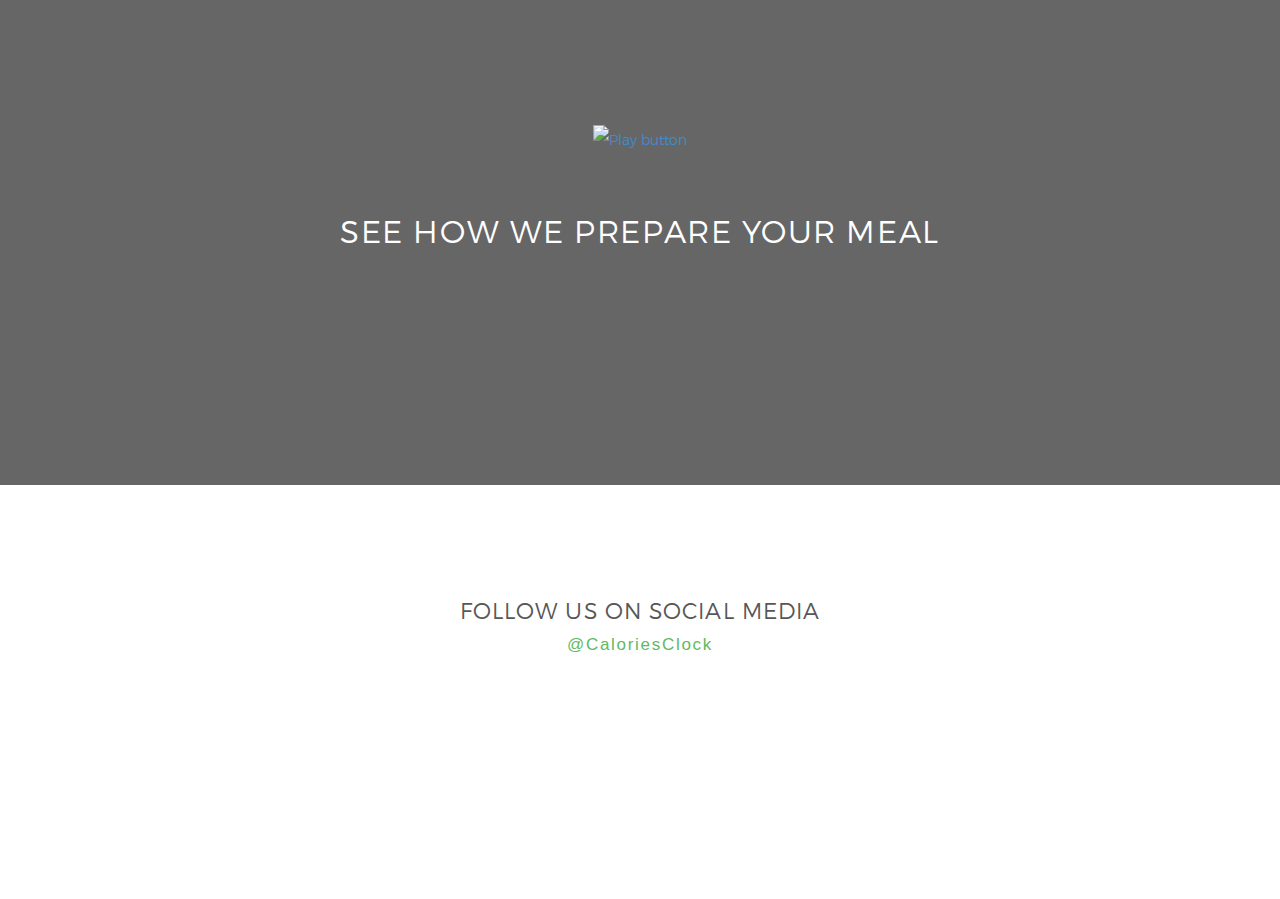
==== commit 6ed44f8f: "Update index.html" ====
--- a/index.html
+++ b/index.html
@@ -205,7 +205,7 @@
 
     .col {
         float: left;
-        width: 33%;
+        width: 25%;
         margin-top: 0px;
     }
     /* Clear floats after the columns */
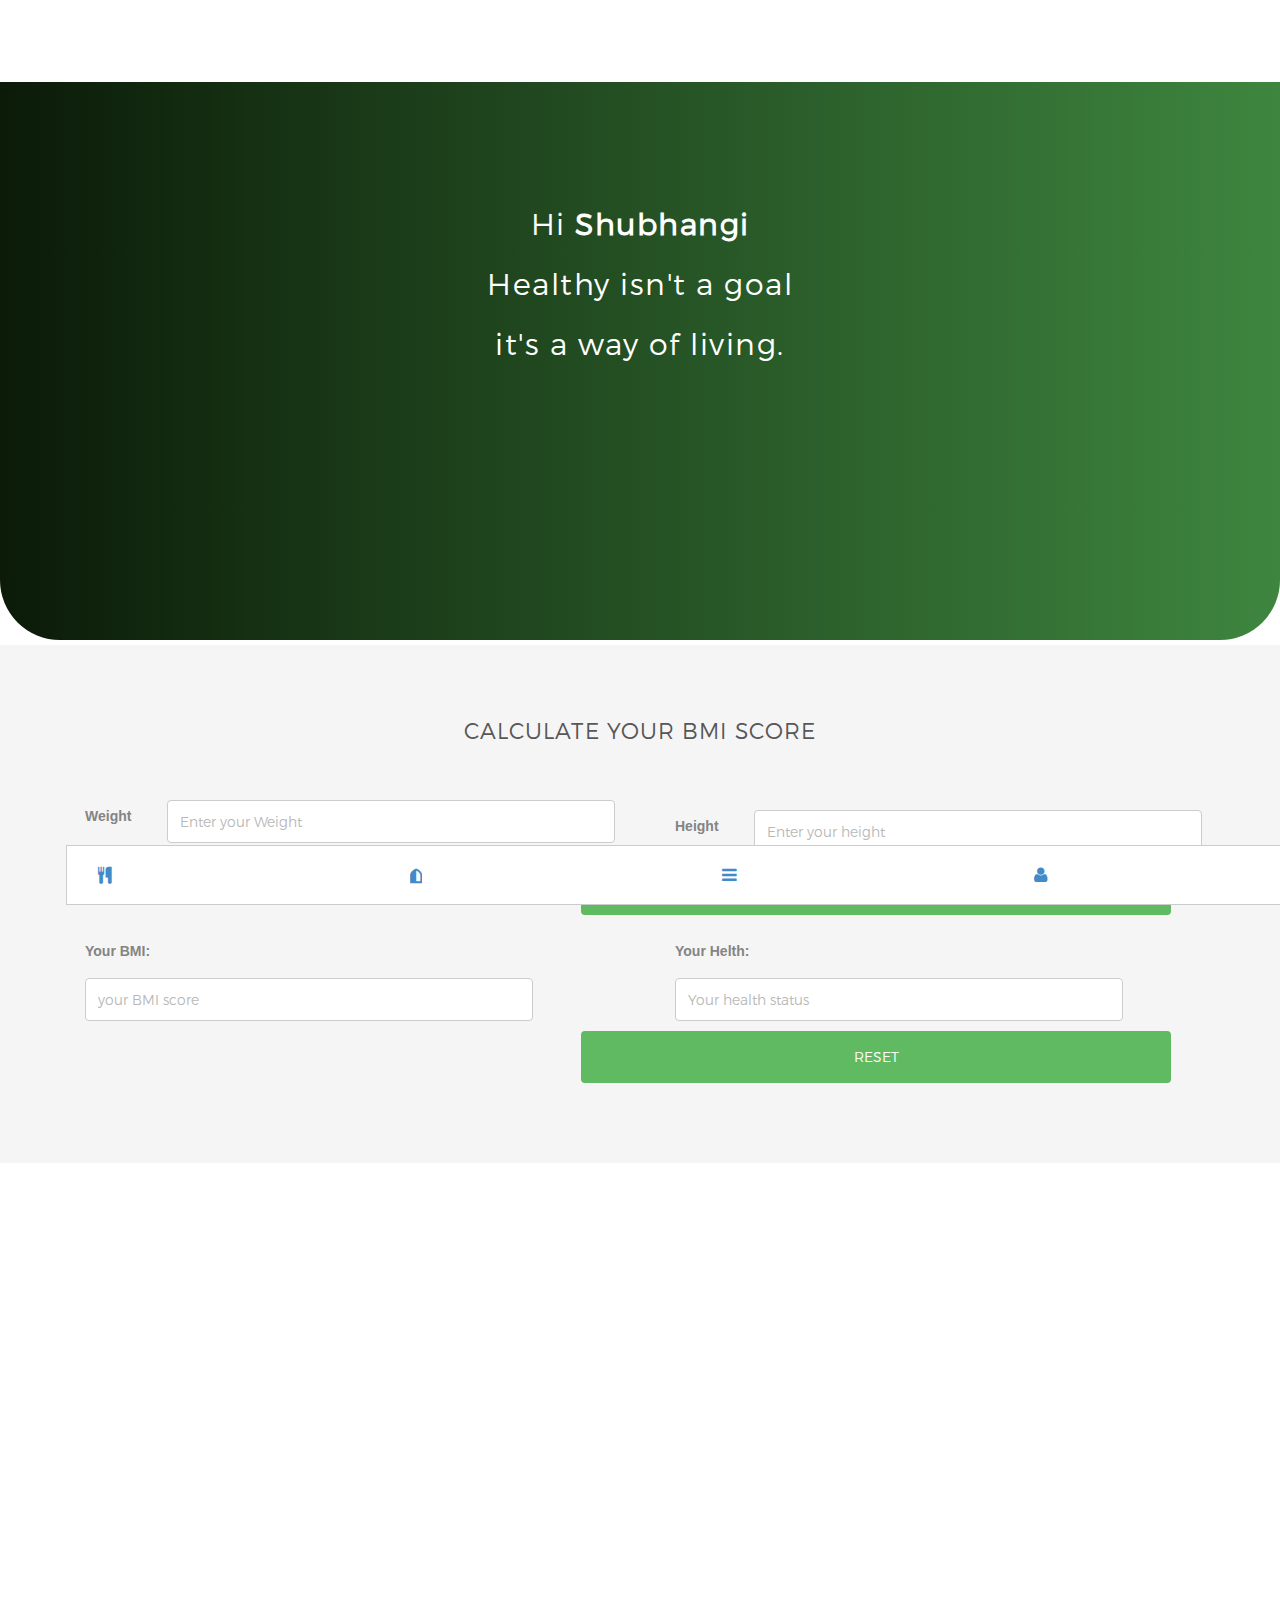
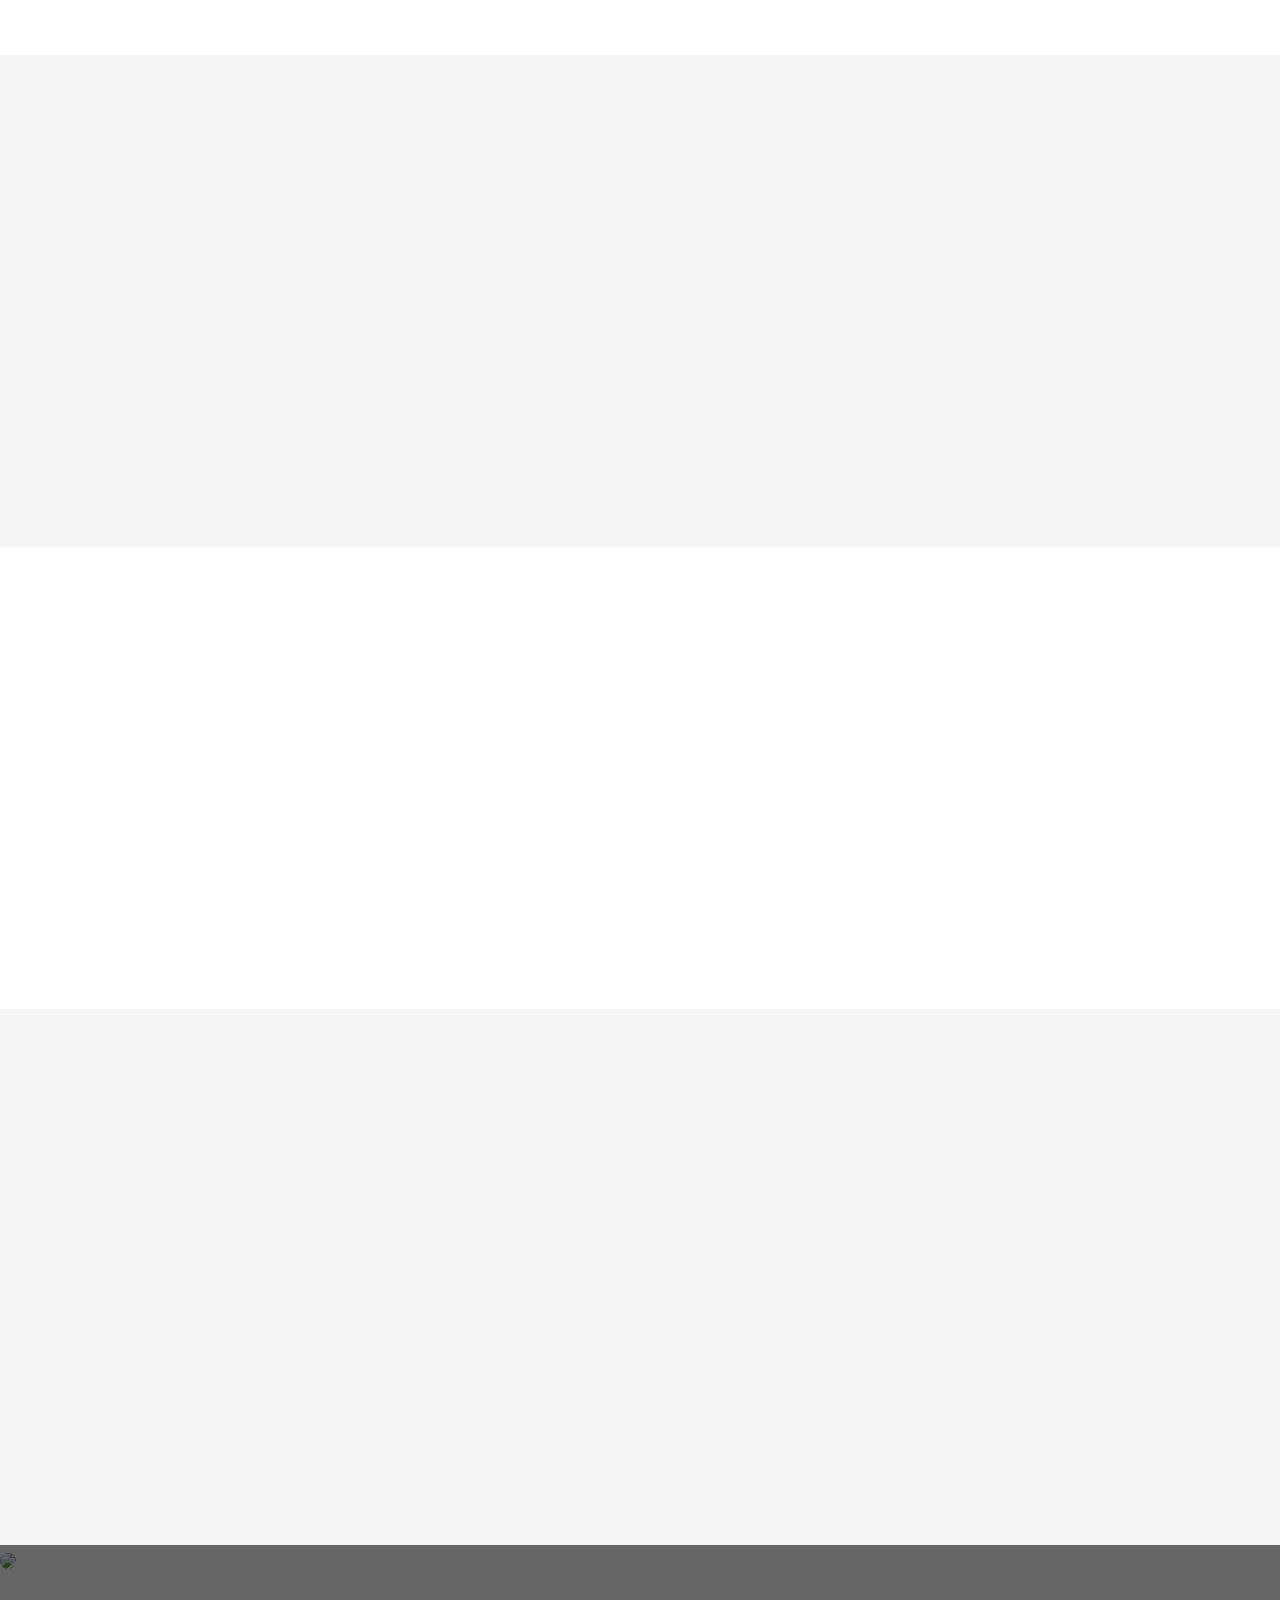
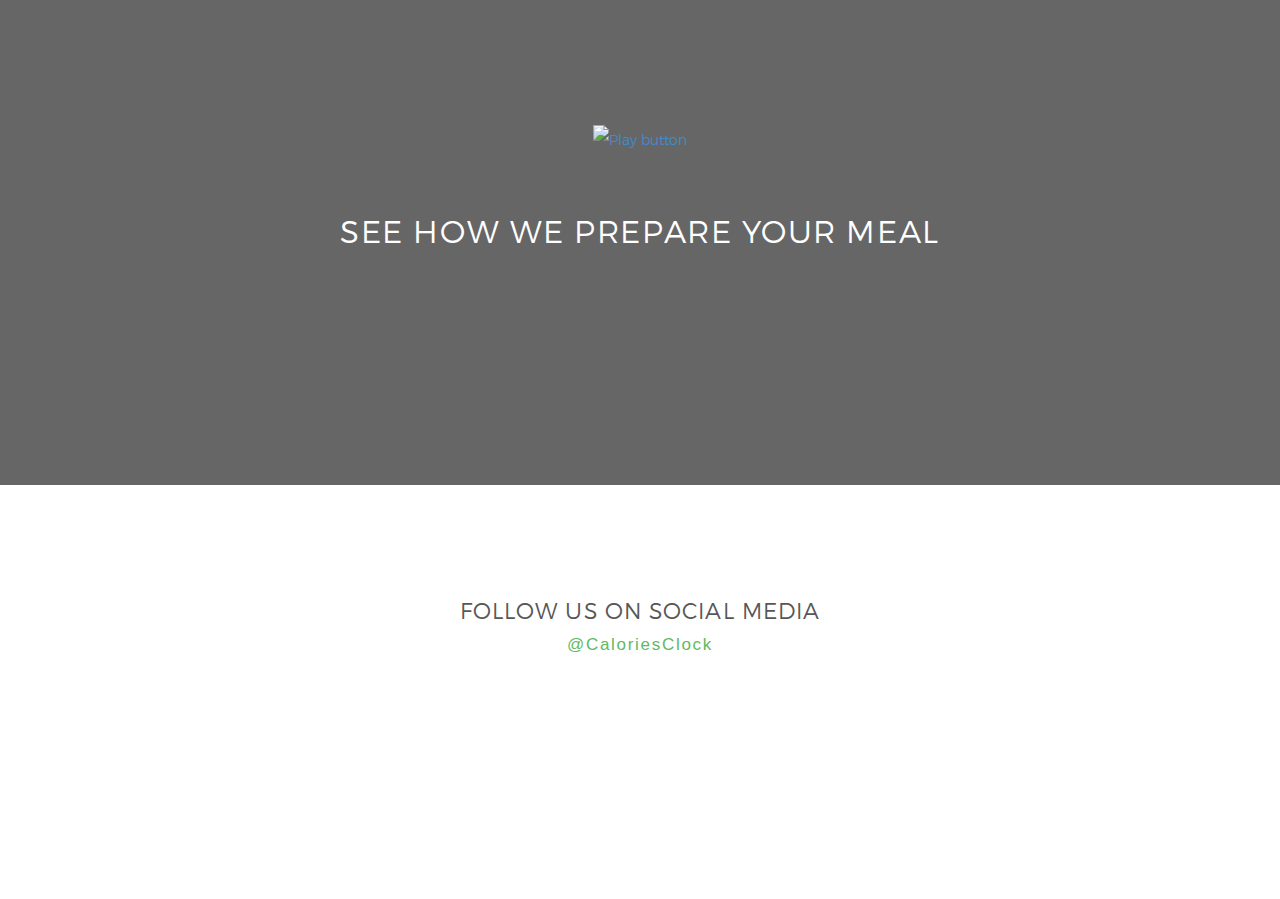
==== commit b21a1e18: "Update index.html" ====
--- a/index.html
+++ b/index.html
@@ -536,16 +536,13 @@
             </section>
             <section class="full-width-video" style="background-color: inherit; margin-bottom: 20px;">
                 <div class="video-wrap">
-                    <img class="video-bg" alt="Madang demo video playback" src="images/video-bg.jpg">
+                    <img class="video-bg" src="images/healthy/f2.jpg" style="border-radius: 40px; height: 220px; width: auto;">
                     <video id="bg-video" preload="auto" muted>
-                        <source src="media/video.mp4" type="video/mp4" />
-                        <source src="media/video.html" type="video/ogg" />
-                        <source src="media/video-2.html" type="video/webm" />
-                        Dummy Data <a href="#">link</a>
+                        <source src="media/video.mp4" type="video/mp4" style="border-radius: 40px; height: 220px; width: auto;"/>
                     </video>
 
                     <div class="video-text text-center video-controls">
-                        <a href="#" class="play-btn" id="play-btn"><img src="images/play-btn.svg" alt="Play button" /></a>
+                        <a href="#" class="play-btn" id="play-btn"><img src="images/healthy/play_btn.png" alt="Play button" /></a>
                         <h2 class="text-lt text-sp">SEE HOW WE PREPARE YOUR MEAL</h2>
                     </div>
                 </div>
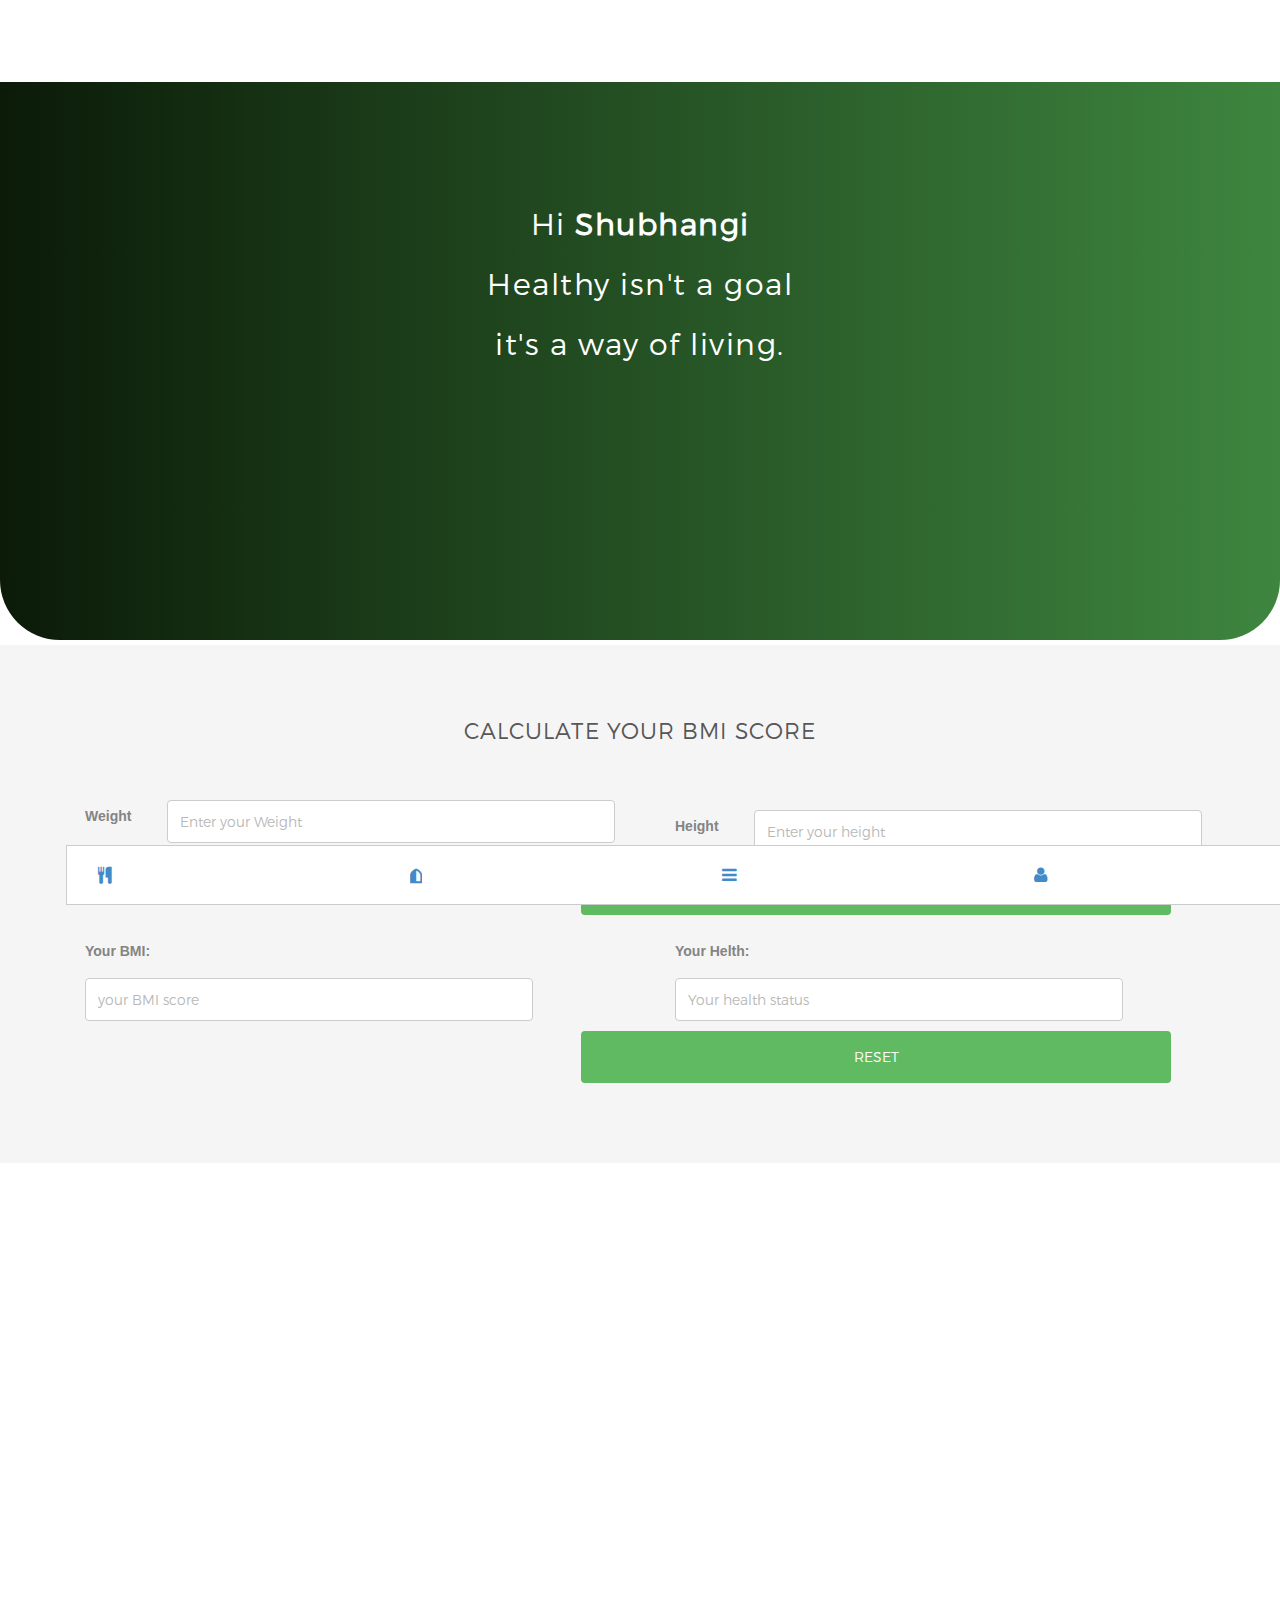
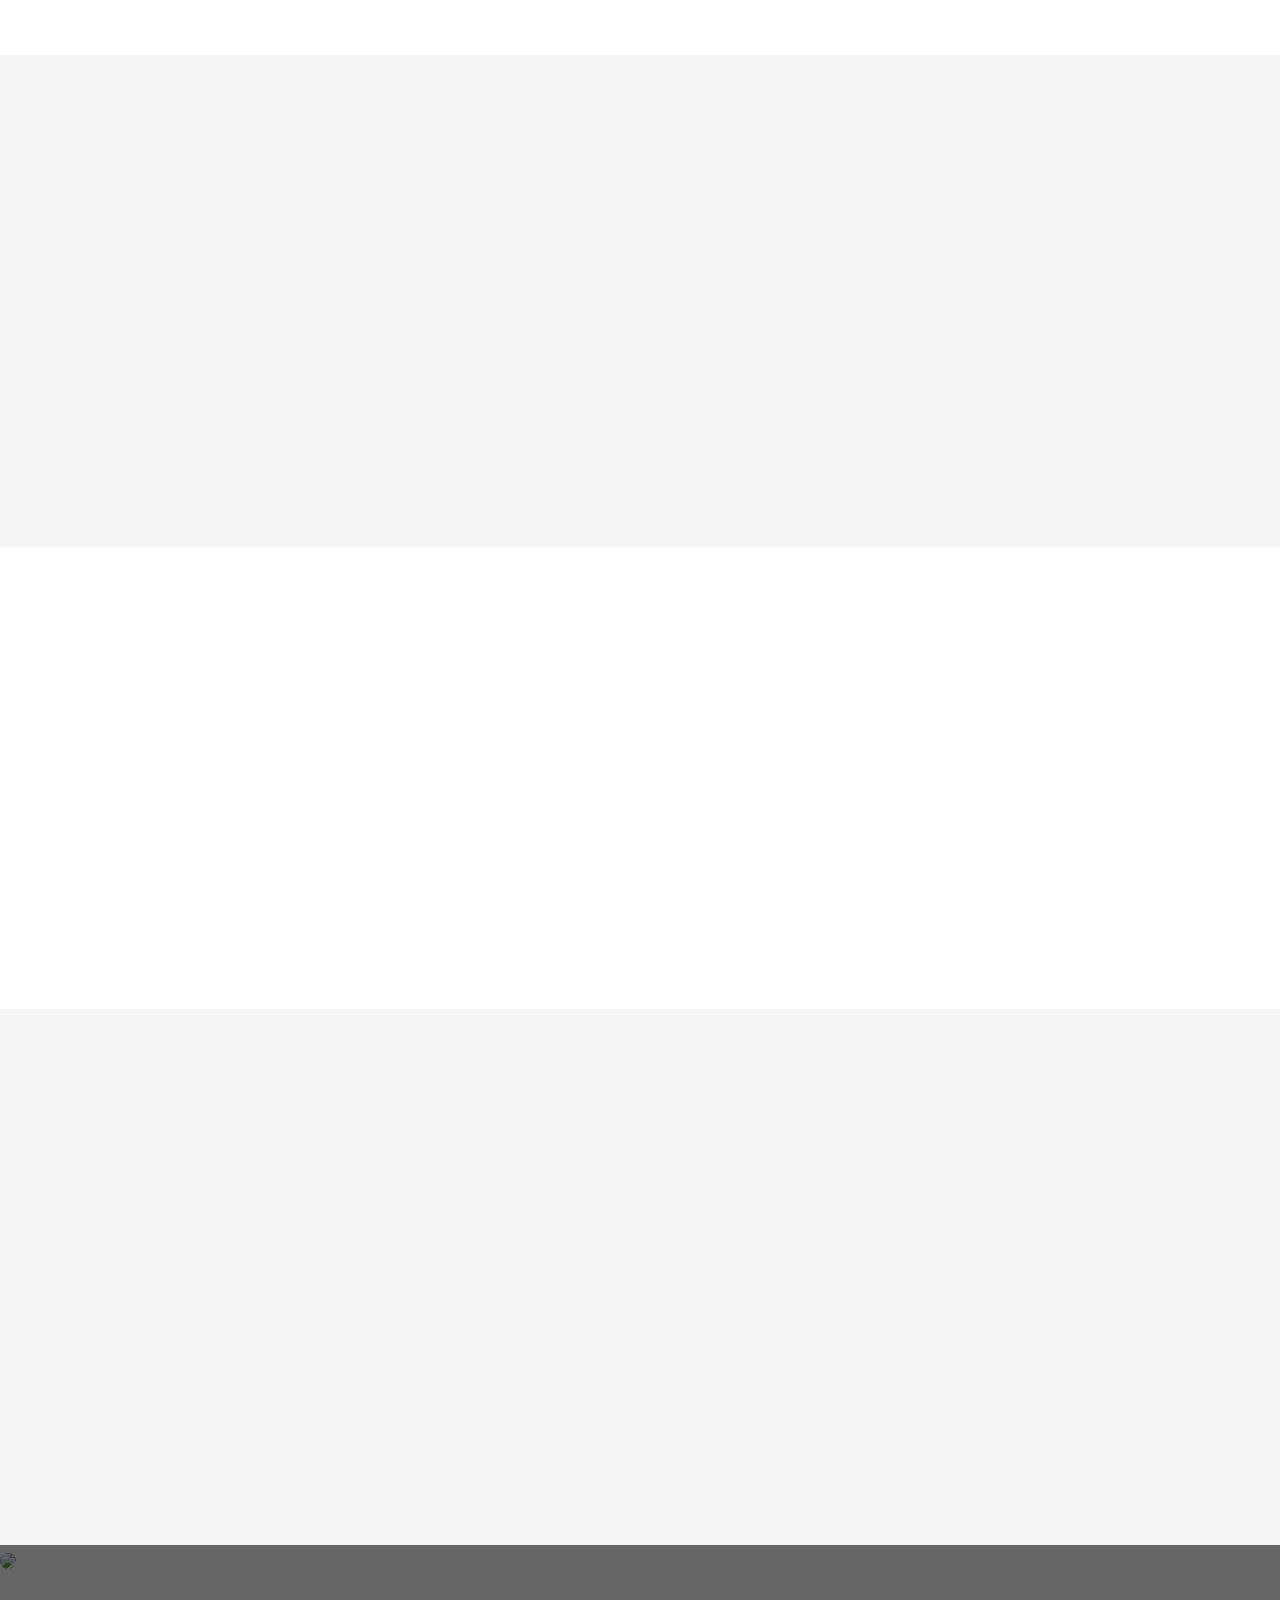
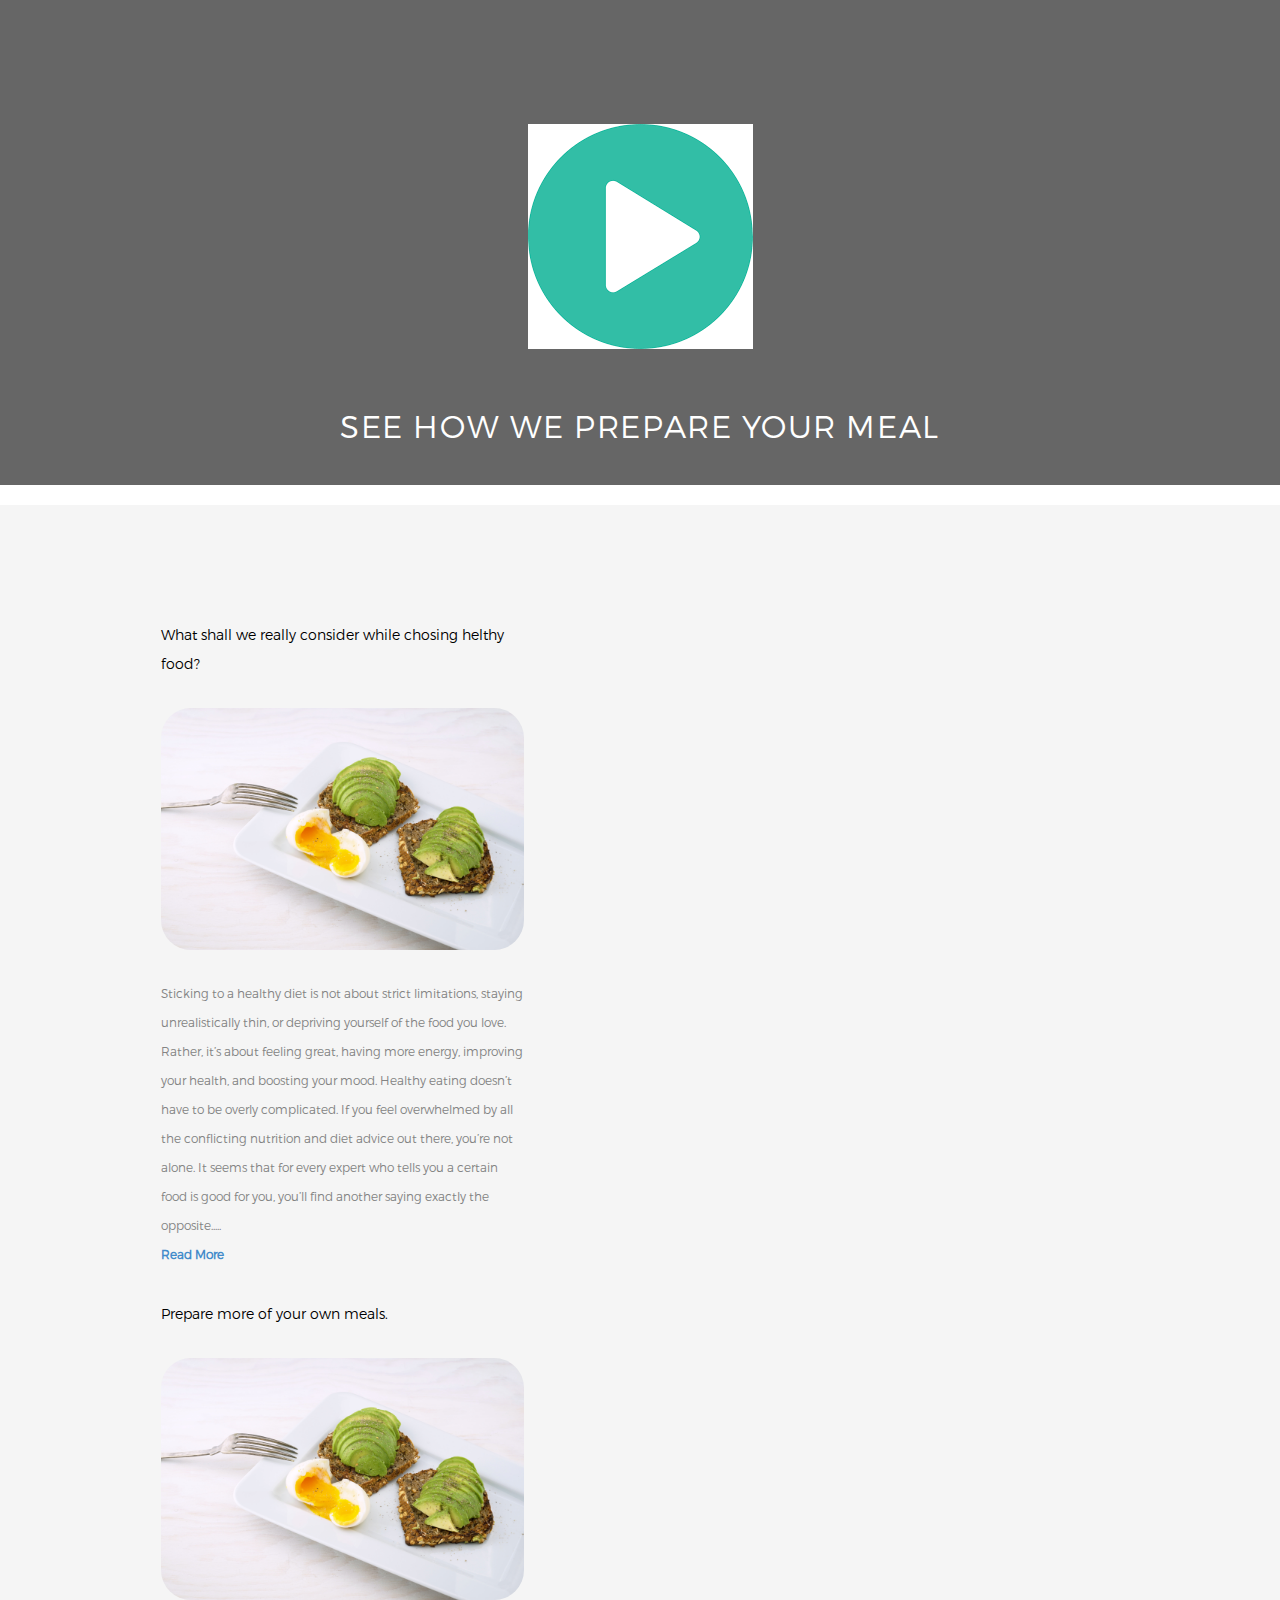
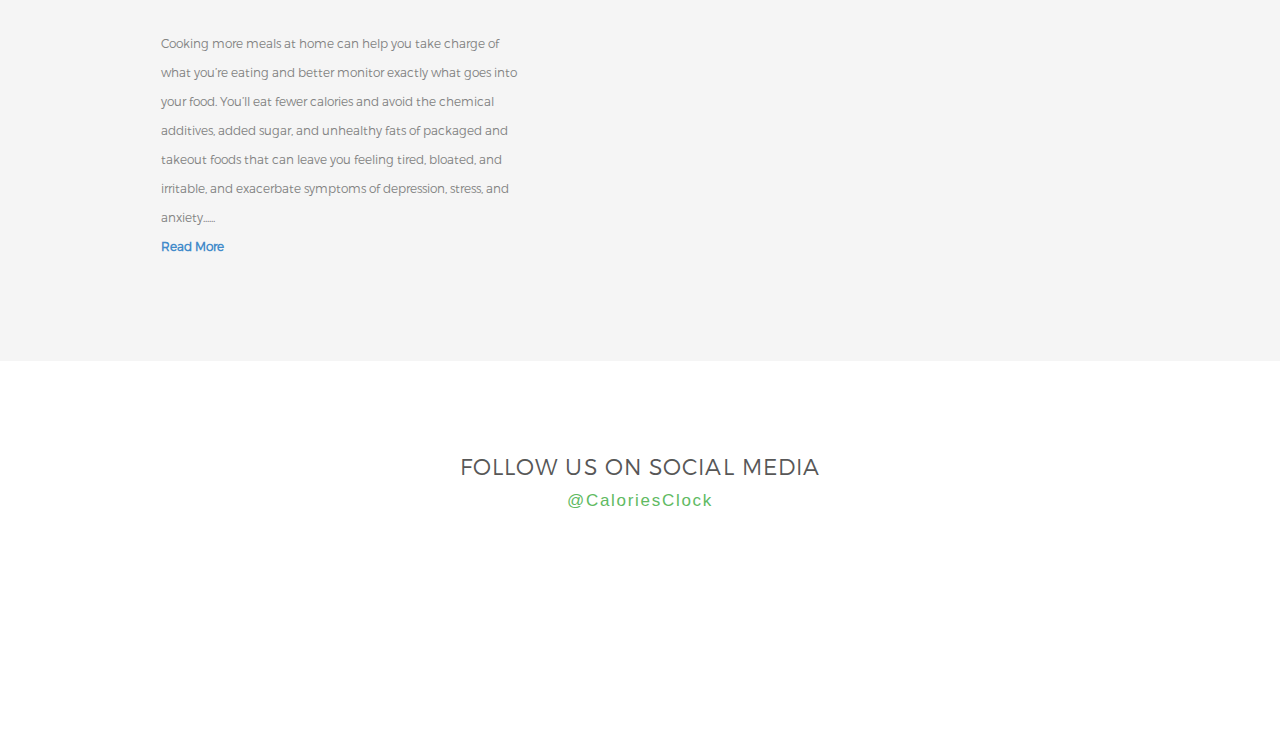
==== commit bdc510d9: "Update index.html" ====
--- a/index.html
+++ b/index.html
@@ -547,6 +547,34 @@
                     </div>
                 </div>
             </section>
+            <section class="blog-block">
+               <div class="container">
+                    <div class="top-text-header text-center wow fadeInUp">
+                        <h4 class="text-uppercase text-lt text-sp" style="float: left; font-size: 14px;">Our Blog</h4>
+                            <p style="float: right;"><a href="blog.html">View All</a></p>
+                    </div>
+                    <div class="row">
+                        <div class="col-xs-12 col-sm-4">
+                            <div class="blog-single-wrap">
+                              <div class="container">
+                                </div>
+                                <div class="slideshow-container">
+                                  <div class="">
+                                    <p style="color: black;">What shall we really consider while chosing helthy food?</p>
+                                    <img src="images/healthy/m1.jpg" style="width:100%; border-radius: 30px;"><br><br>
+                                    <p style="font-size: 12px;">Sticking to a healthy diet is not about strict limitations, staying unrealistically thin, or depriving yourself of the food you love. Rather, it’s about feeling great, having more energy, improving your health, and boosting your mood. Healthy eating doesn’t have to be overly complicated. If you feel overwhelmed by all the conflicting nutrition and diet advice out there, you’re not alone. It seems that for every expert who tells you a certain food is good for you, you’ll find another saying exactly the opposite.....<br><b><a href="blog.html"> Read More</a></b></p>
+                                  </div>
+                                  <div class="">
+                                    <p style="color: black;">Prepare more of your own meals. </p>
+                                    <img src="images/healthy/m1.jpg" style="width:100%; border-radius: 30px;"><br><br>
+                                    <p style="font-size: 12px;">Cooking more meals at home can help you take charge of what you’re eating and better monitor exactly what goes into your food. You’ll eat fewer calories and avoid the chemical additives, added sugar, and unhealthy fats of packaged and takeout foods that can leave you feeling tired, bloated, and irritable, and exacerbate symptoms of depression, stress, and anxiety......<br><b><a href="blog.html"> Read More</a></b></p>
+                                  </div>
+                                </div>
+                            </div>
+                        </div>
+                    </div>
+                </div>
+            </section>
             <section class="block instagram-block" style="margin-bottom: 60px;">
                 <div class="container">
                     <div class="top-text-header text-center">
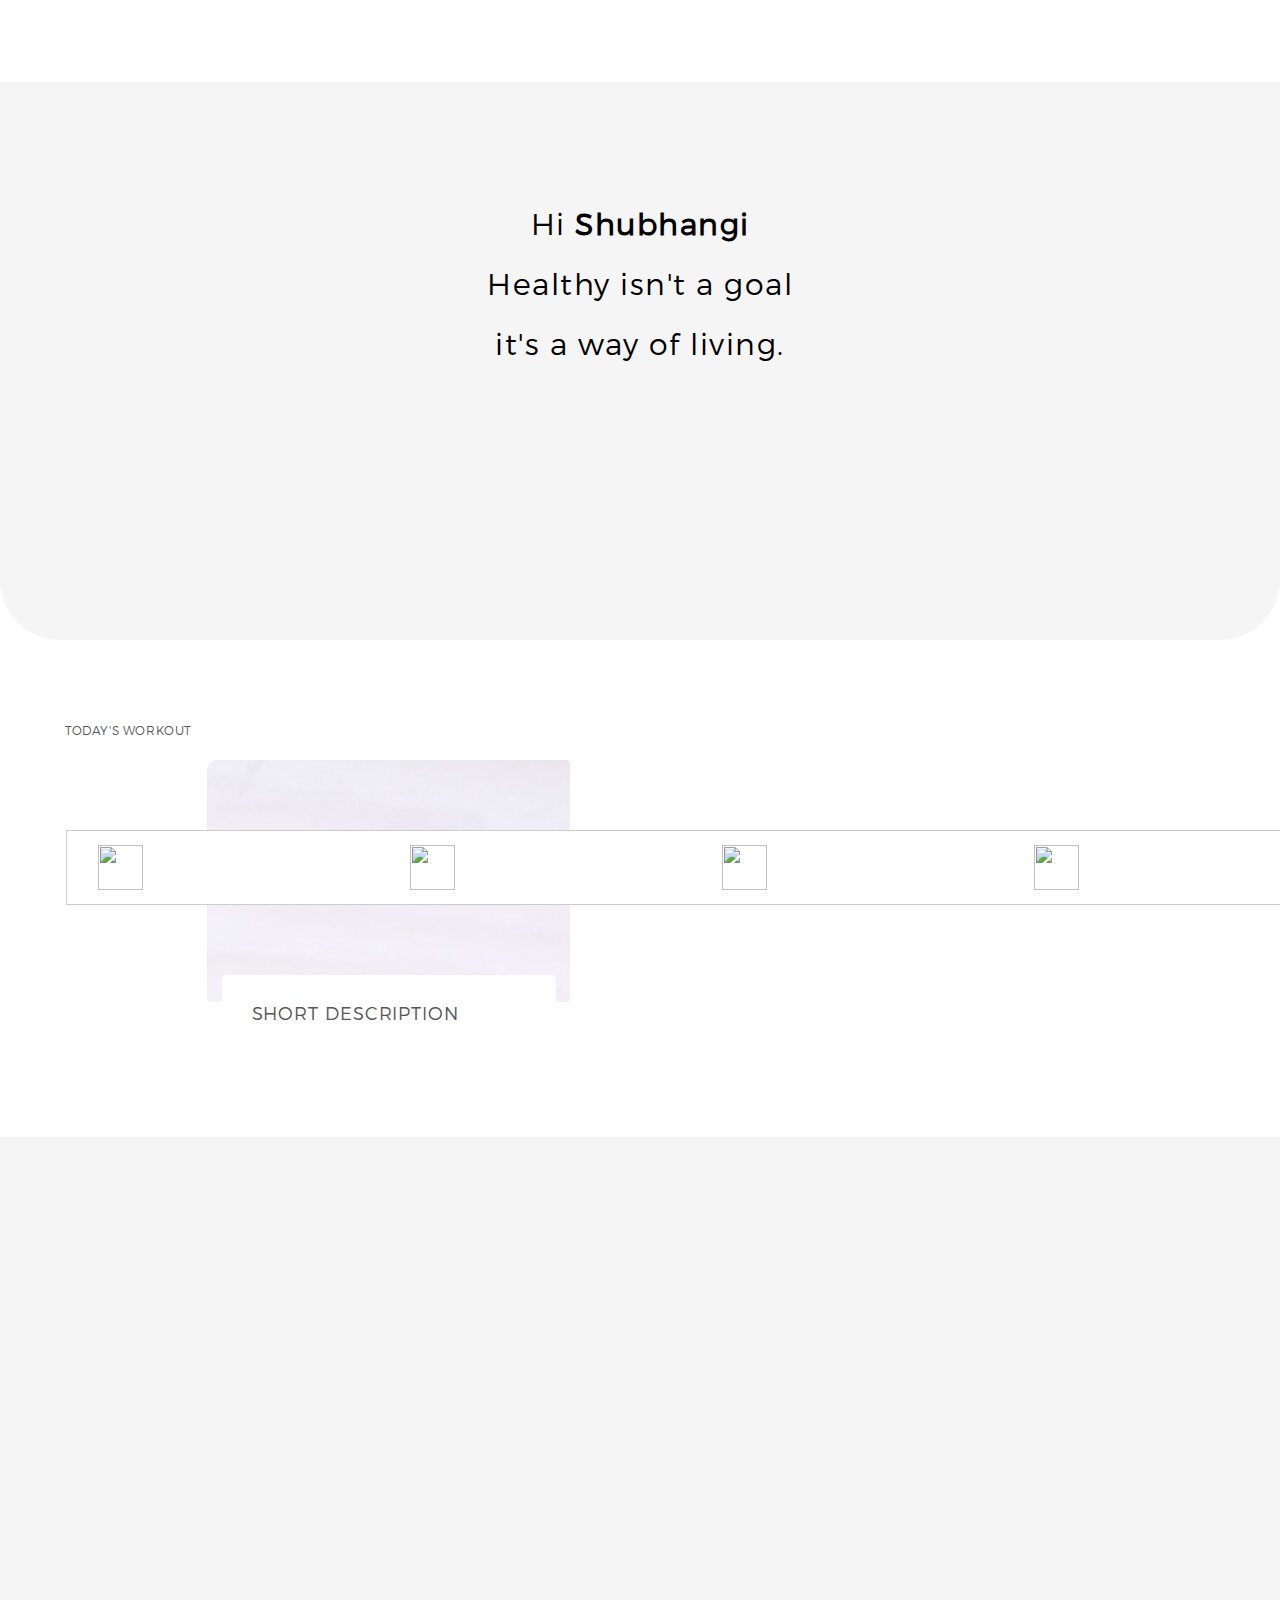
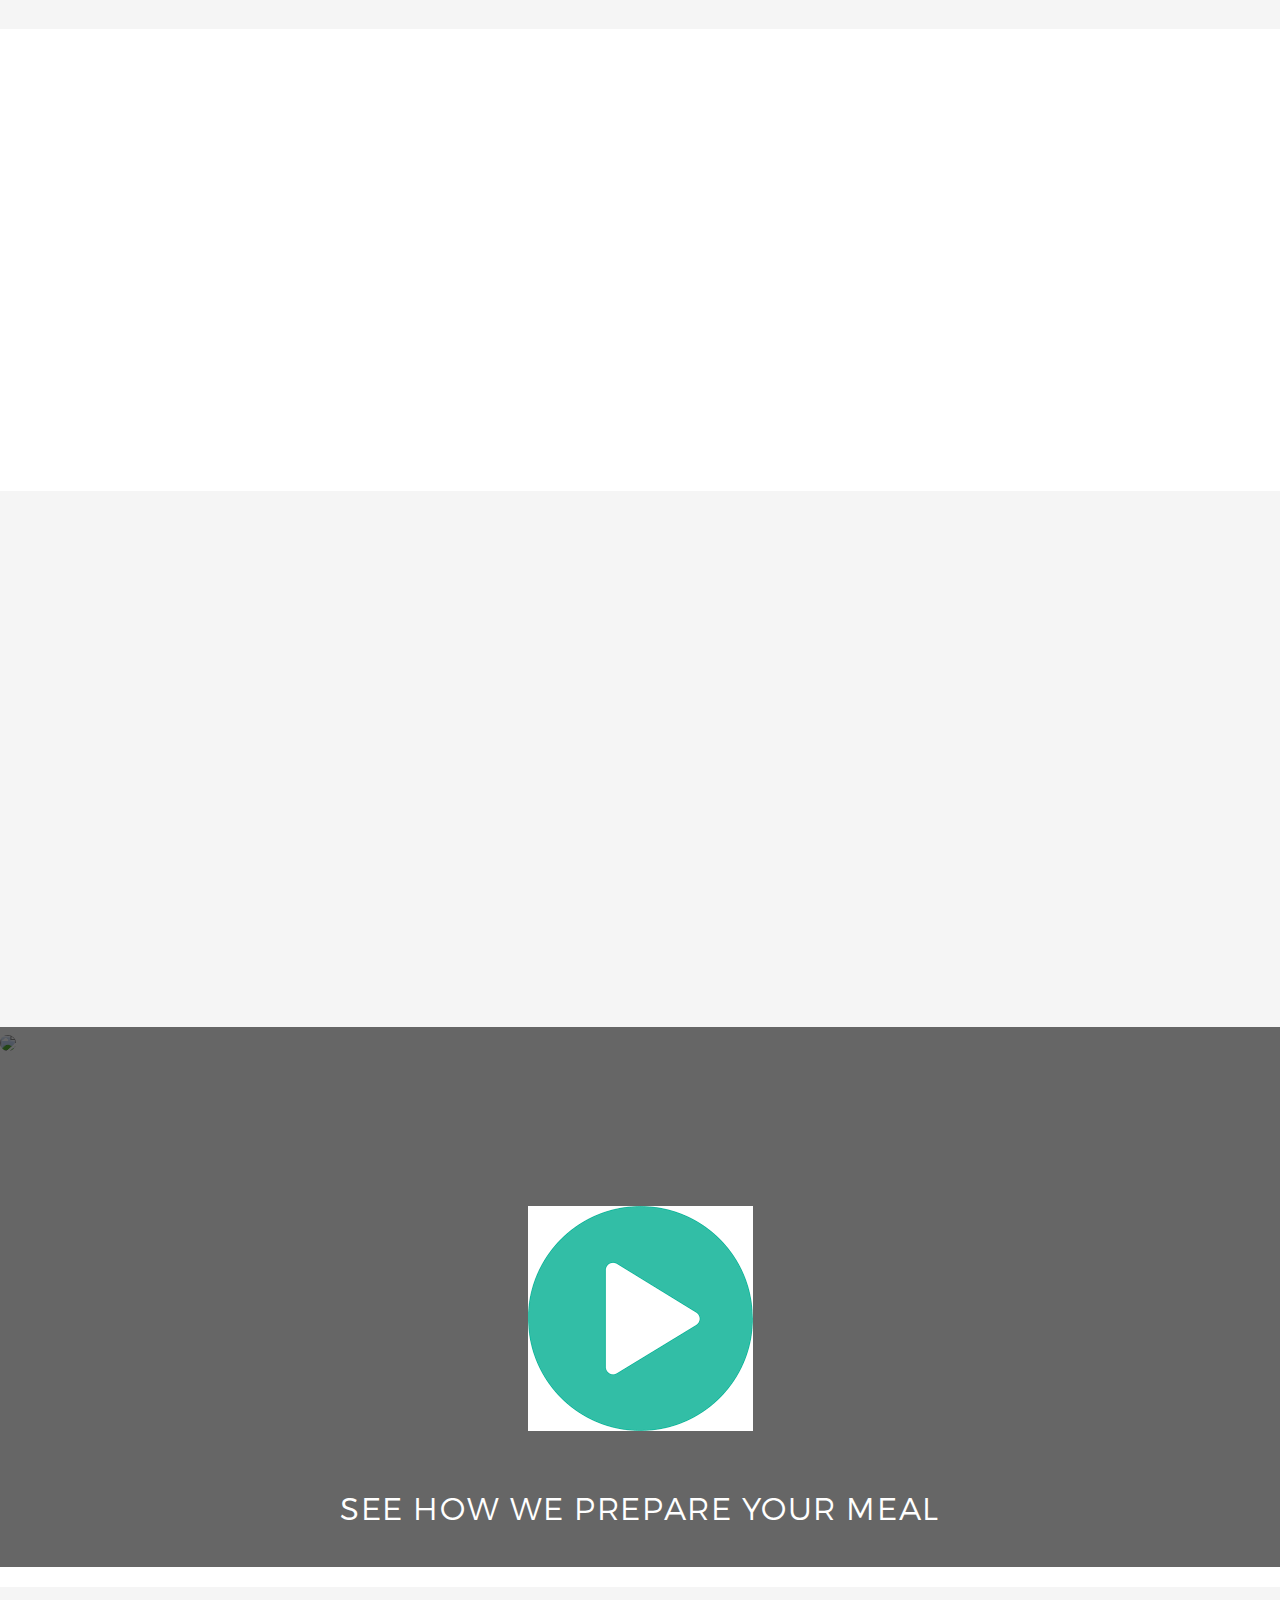
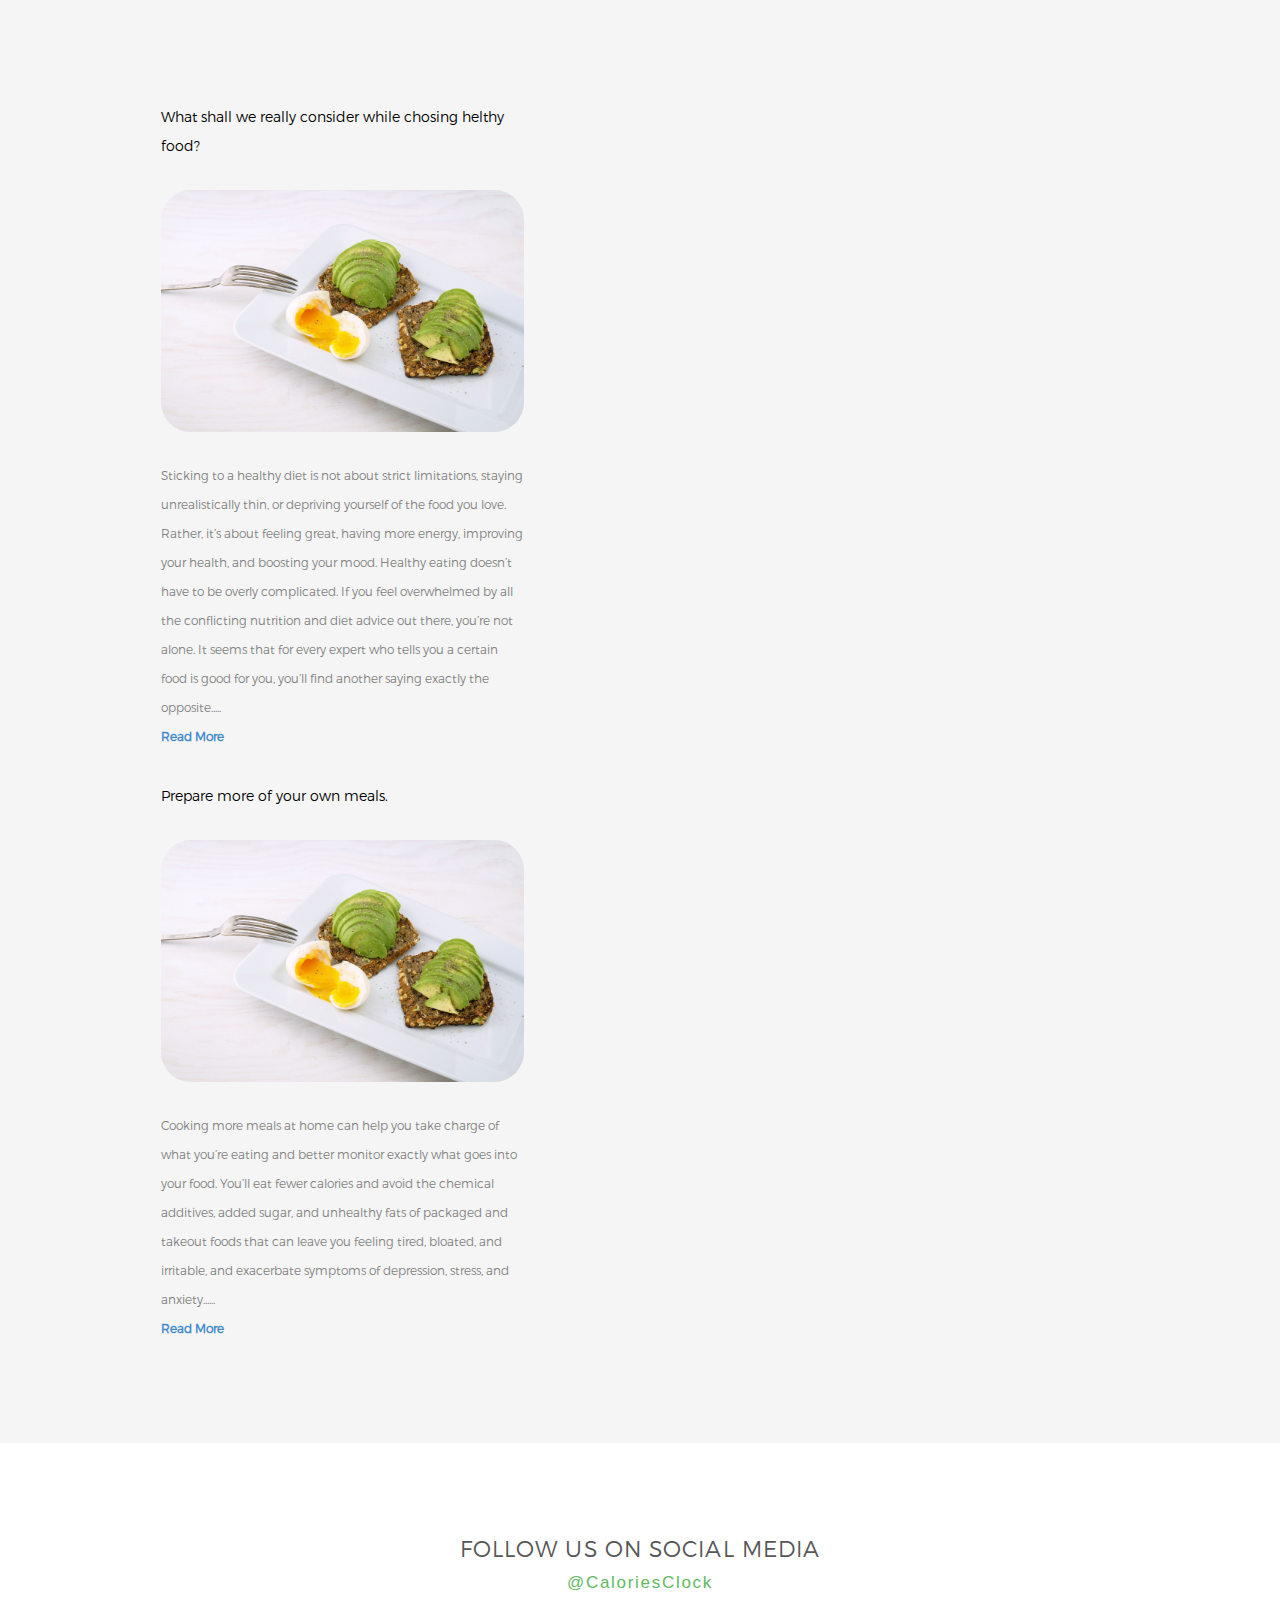
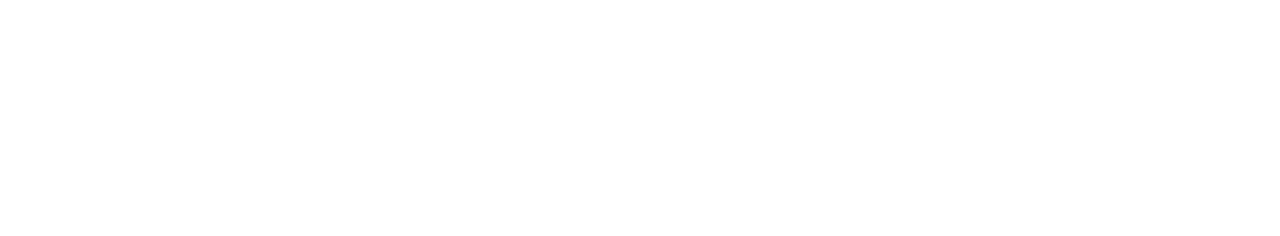
==== commit ce27c66a: "Update index.html" ====
--- a/index.html
+++ b/index.html
@@ -22,7 +22,8 @@
   #grad {
   height: auto;
   width: auto;
-  background-image: linear-gradient(to right, #0b1b08 , #3e863f);
+ /* background-image: linear-gradient(to right, #0b1b08 , #3e863f)*/
+  
 }
      
      .userimage{
@@ -337,6 +338,7 @@
 }
 </style>
 </head>
+                                    
 <body class="home-page home-version1-page">
     <div class="wrapper">
        <header>
@@ -345,21 +347,22 @@
                     <div class="col-xs-12 col-sm-7 menu-block">
                         <nav class="navbar navbar-default">
                             <div class="tab" style="background-color: #3c763d91; position: fixed; bottom: -5px; width: 100%;background: white;">
-                                <div class="col-md-12">
-                                     <div class="col">
-                                        <button class="tablinks"><a href="a.html"><i class="fa fa-cutlery" aria-hidden="true"></i></a></button>
-                                      </div>
-                                      <div class="col">
-                                         <button class="tablinks"><a href="a.html"><i class="fa fa-shield fa-flip-vertical" aria-hidden="true"></i></a></button>
-                                      </div>
-                                      <div class="col">
-                                         <button class="tablinks"><a href="a.html"><i class="fa fa-bars" aria-hidden="true"></i></a></button>
-                                       </div>
-                                       <div class="col">
-                                         <button class="tablinks"><a href="a.html"><i class="fa fa-user" aria-hidden="true"></i></a></button>
-                                       </div>
-                                   </div>
+                                        <div class="col-md-12">
+                                            <div class="col">
+                                              <button class="tablinks"><a href="a.html"><img src="Icons/home.png" style="height: 45px;width: 45px;"> </a></button>
+                                            </div>
+                                            <div class="col">
+                                              <button class="tablinks"><a href="a.html"><img src="Icons/diet.png" style="height: 45px;width: 45px;"></a></button>
+                                            </div>
+                                            <div class="col">
+                                              <button class="tablinks"><a href="a.html"><img src="Icons/subscrption.png" style="height: 45px;width: 45px;"></a></button>
+                                            </div>
+                                            <div class="col">
+                                              <button class="tablinks"><a href="a.html"><img src="Icons/user.png" style="height: 45px;width: 45px;"></a></button>
+                                            </div>
+                                        </div>
                             </div>
+
                         </nav>
                     </div>
                          
@@ -367,18 +370,18 @@
             </div>
         </header>
         <main style="margin-bottom: 20px;">
-            <section class="blog-block userimage" id="grad" style="height: 560px; border-bottom-left-radius: 60px; border-bottom-right-radius: 60px; margin-bottom: 5px;">
+
+            <section class="blog-block userimage" id="grad" style="height: 560px; border-bottom-left-radius: 60px; border-bottom-right-radius: 60px; margin-bottom: 5px; background-image: url(images/healthy/landingpage.jpg);">
                <div class="container">
                     <div class="top-text-header text-center wow fadeInUp">
                       <br><br>
-                        <h4 class="text-lt text-sp" style="color: white; font-size: 30px;">Hi <b>Shubhangi</b> <br><br>
-                          Healthy isn't a goal <br><br> it's a way  of living. <br><br>
+                        <h4 class="text-lt text-sp" style="color: black; font-size: 30px;">Hi <b>Shubhangi</b> <br><br>
+                          Healthy isn't a goal <br> <br> it's a way  of living. <br><br>
                         </h4>
-
                     </div>
                 </div>
             </section>
-            <section class="blog-block">
+            <!-- <section class="blog-block">
                <div class="container">
                     <div class="top-text-header text-center wow fadeInUp">
                         <h4 class="text-uppercase text-lt text-sp">Calculate your BMI Score</h4>
@@ -413,7 +416,7 @@
                         </form>
                     </div>
                 </div>
-            </section>
+            </section> -->
             <section class="blog-block" style="background-color: inherit;">
                <div class="container">
                     <div class="top-text-header text-center wow fadeInUp">
@@ -476,7 +479,7 @@
                     </div>
                 </div>
             </section>
-             <section class="blog-block">
+            <section class="blog-block">
                <div class="container">
                     <div class="top-text-header text-center wow fadeInUp">
                         <h4 class="text-uppercase text-lt text-sp" style="float: left; font-size: 14px;">Short-but-sweet Reads</h4>
